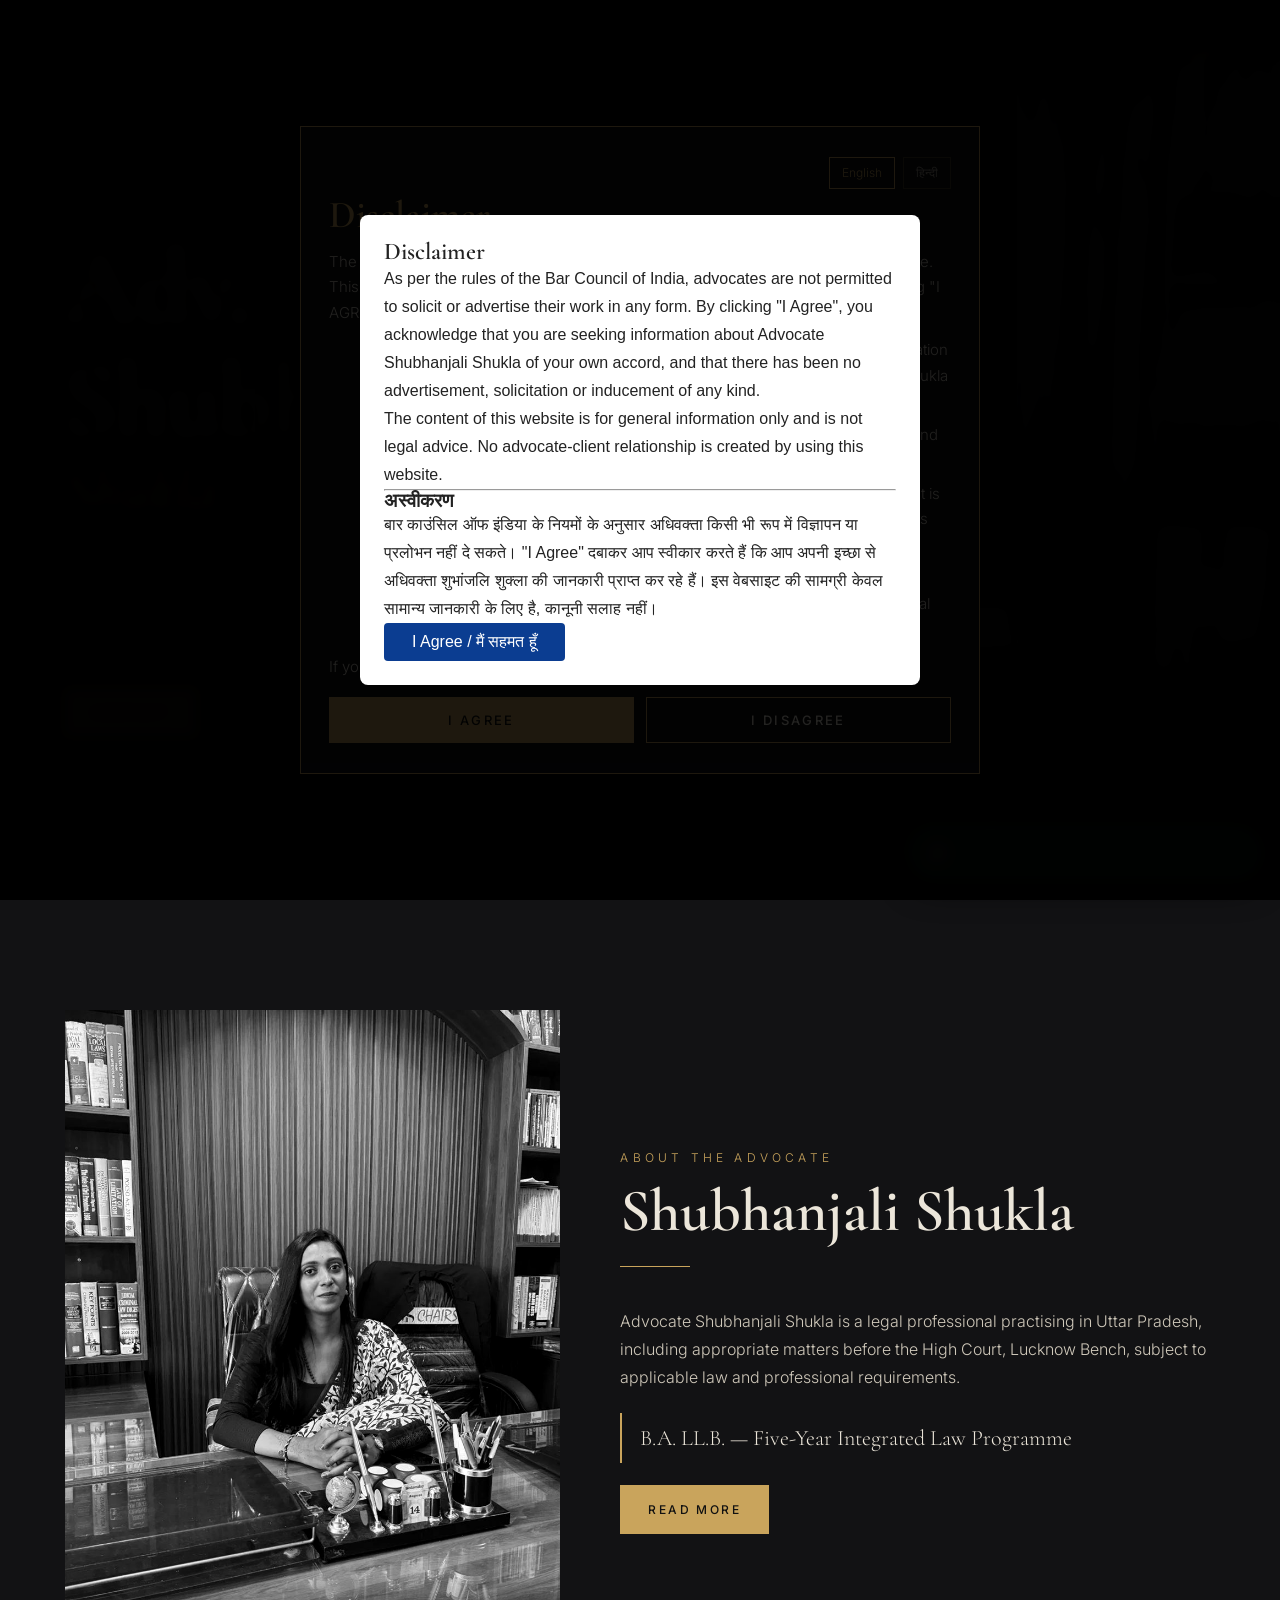
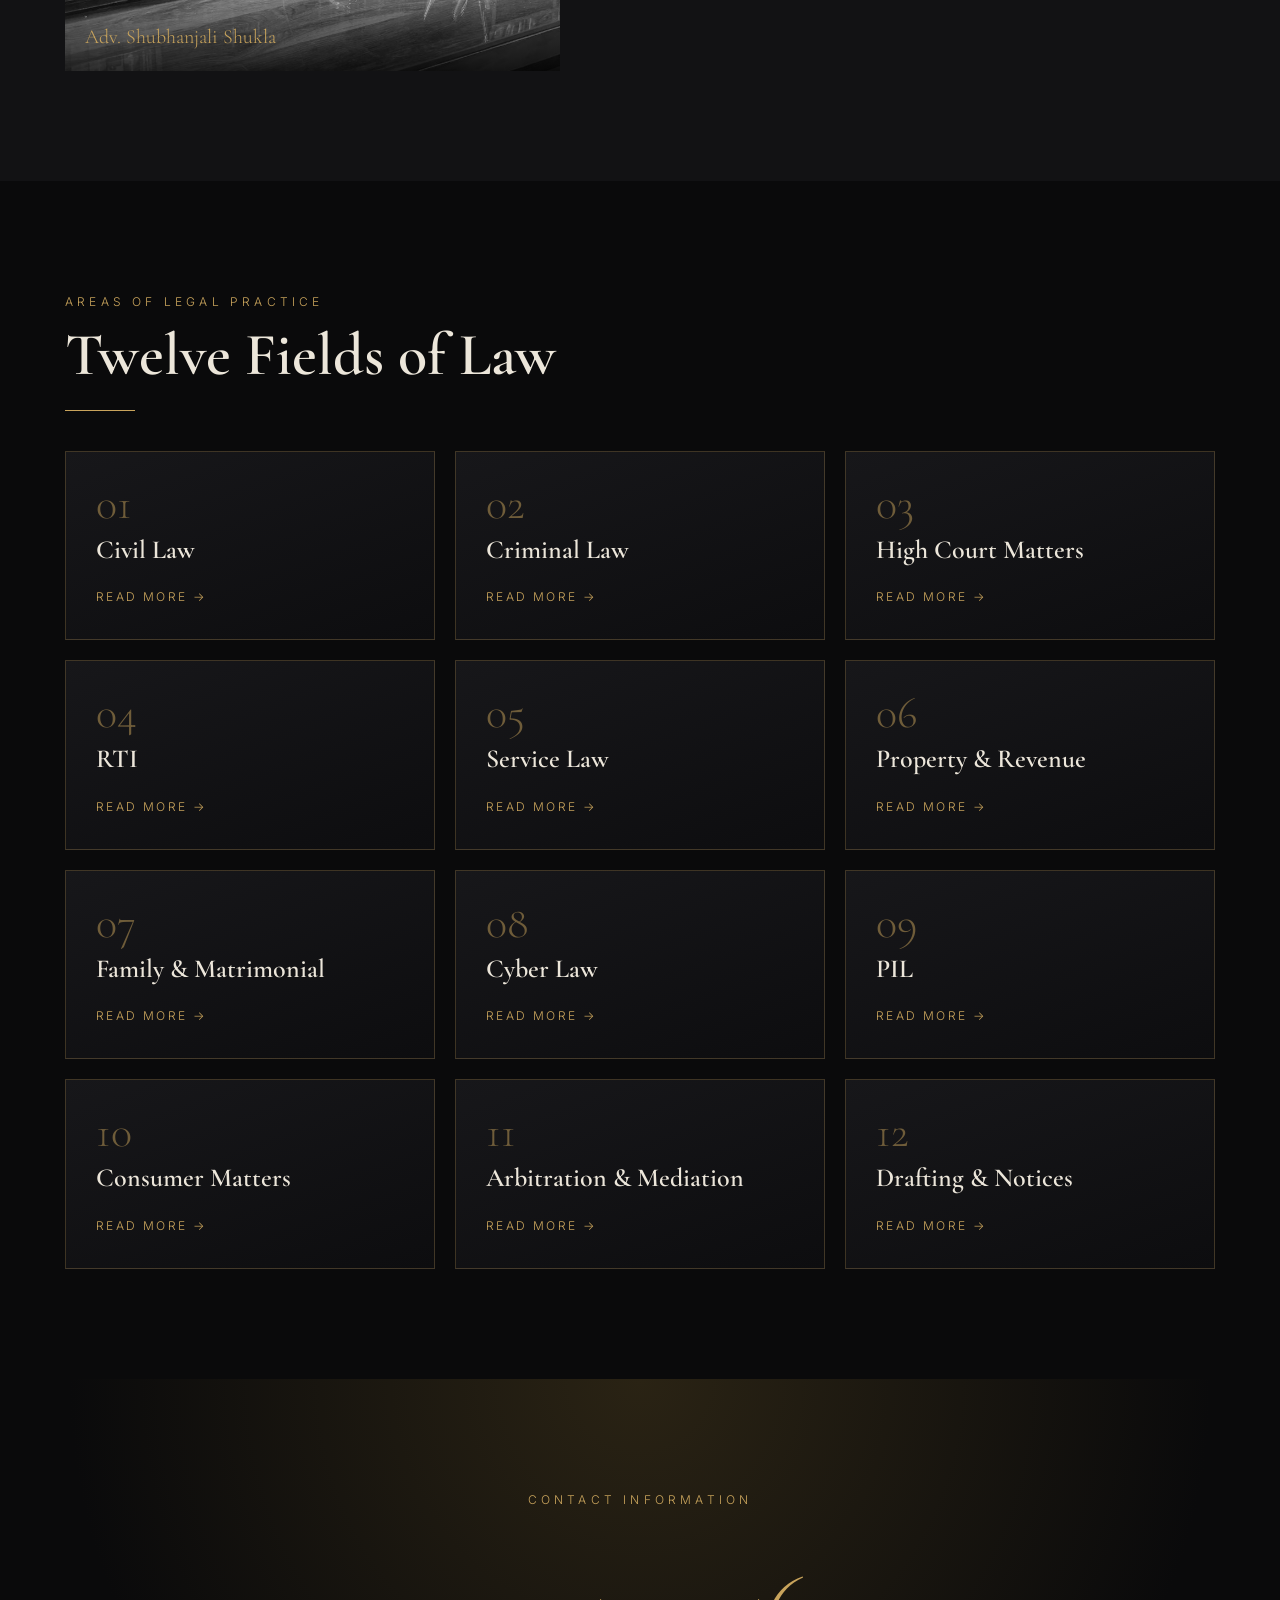
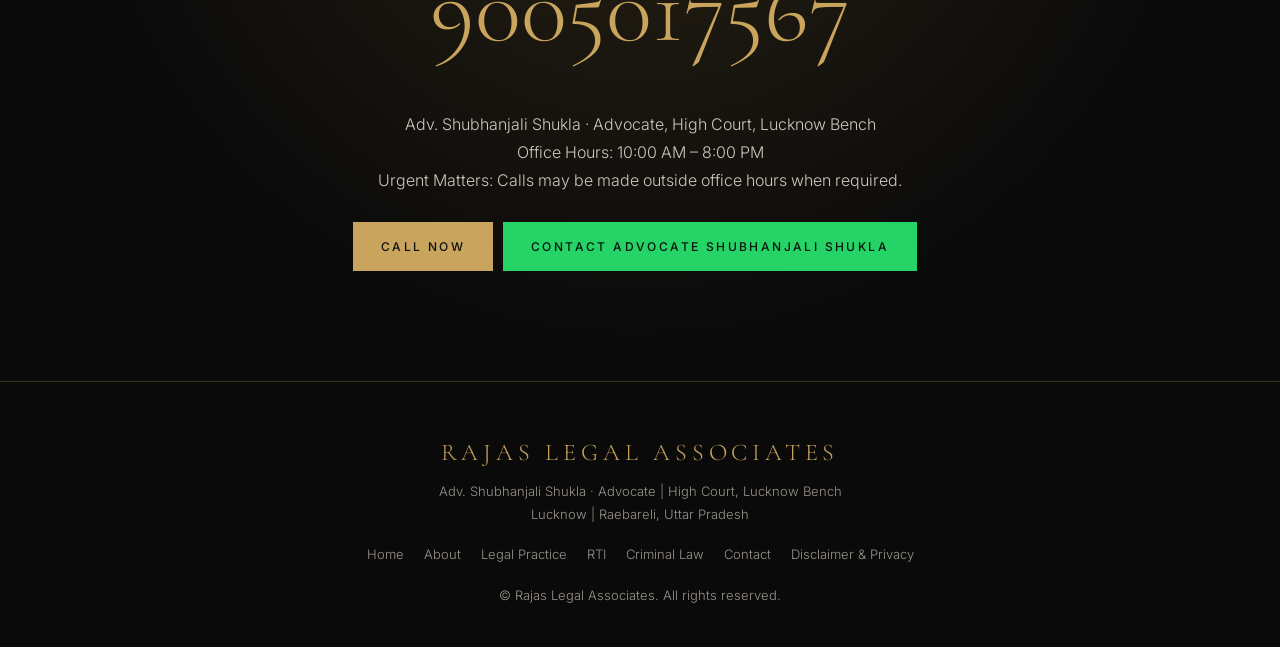
==== index.html @ e570cbf1 "Update index.html" ====
<!DOCTYPE html>
<html lang="en">
<head>
<meta charset="utf-8">
<meta name="viewport" content="width=device-width, initial-scale=1, viewport-fit=cover">
<title>Adv. Shubhanjali Shukla | Advocate, High Court Lucknow Bench &amp; Raebareli | Rajas Legal Associates</title>
<meta name="description" content="Rajas Legal Associates: Adv. Shubhanjali Shukla, Advocate, High Court Lucknow Bench. Civil, criminal, RTI, service, property, family and cyber law matters. Offices in Lucknow and Raebareli.">
<meta name="robots" content="index,follow">
<link rel="canonical" href="https://rajaslegalassociates.github.io/Advocate-Shubhanjali-Shukla-/">
<meta property="og:type" content="website"><meta property="og:title" content="Adv. Shubhanjali Shukla | Advocate, High Court Lucknow Bench &amp; Raebareli | Rajas Legal Associates"><meta property="og:description" content="Rajas Legal Associates: Adv. Shubhanjali Shukla, Advocate, High Court Lucknow Bench. Civil, criminal, RTI, service, property, family and cyber law matters. Offices in Lucknow and Raebareli."><meta property="og:url" content="https://rajaslegalassociates.github.io/Advocate-Shubhanjali-Shukla-/">
<script type="application/ld+json">{"@context": "https://schema.org", "@type": "LegalService", "name": "Rajas Legal Associates", "url": "https://rajaslegalassociates.github.io/Advocate-Shubhanjali-Shukla-/", "telephone": "+91-9005017567", "areaServed": ["Lucknow", "Raebareli", "Uttar Pradesh"], "address": [{"@type": "PostalAddress", "streetAddress": "High Court New Building, B Block, 4th Floor, Chamber No. 509", "addressLocality": "Lucknow", "addressRegion": "Uttar Pradesh", "addressCountry": "IN"}, {"@type": "PostalAddress", "streetAddress": "Mahipal Nagar, PNT Colony, Prabhu Town", "addressLocality": "Raebareli", "addressRegion": "Uttar Pradesh", "addressCountry": "IN"}], "sameAs": ["https://www.linkedin.com/in/shubhanjali-shukla-5b5525218", "https://www.instagram.com/chamber_highcourt"]}</script>
<link href="https://fonts.googleapis.com/css2?family=Cormorant+Garamond:wght@400;500;600;700&family=Inter:wght@300;400;500&display=swap" rel="stylesheet">
<link rel="stylesheet" href="style.css">
</head>
<body>
<div class="grain"></div>
<nav><a class="logo" href="index.html">RAJAS LEGAL</a><div class="links"><a href="index.html" class="on">Home</a><a href="about.html">About</a><a href="practice.html">Legal Practice</a><a href="rti.html">RTI</a><a href="criminal.html">Criminal Law</a><a href="contact.html">Contact</a></div><div class="nr"><a class="call" href="tel:9005017567">9005017567</a><button class="burger" aria-label="Menu" onclick="document.querySelector('nav').classList.toggle('open')">&#9776;</button></div></nav>
<header class="hero" id="home">
<div class="bg"></div><div class="bar t"></div><div class="bar b"></div>
<div class="in">
<div class="eyebrow">Rajas Legal Associates</div>
<h1>Adv. Shubhanjali <span>Shukla</span></h1>
<div class="eyebrow">Advocate &nbsp;|&nbsp; High Court, Lucknow Bench</div>
<p>Professional information concerning her legal practice, areas of work, office locations and contact details &mdash; civil, criminal, High Court, RTI, service, property &amp; revenue, family and cyber law.</p>
<a class="btn" href="contact.html">Contact</a><a class="btn o" href="practice.html">Practice Areas</a>
</div>
<div class="scale">LUCKNOW &nbsp;·&nbsp; RAEBARELI</div>
</header>
<section id="about" class="alt"><div class="wrap about"><figure class="frame rv"><img alt="Adv. Shubhanjali Shukla at her chamber" src="photo.jpg"><figcaption>Adv. Shubhanjali Shukla</figcaption></figure><div class="rv"><div class="eyebrow">About the Advocate</div><h2 class="sec-t">Shubhanjali Shukla</h2><p>Advocate Shubhanjali Shukla is a legal professional practising in Uttar Pradesh, including appropriate matters before the High Court, Lucknow Bench, subject to applicable law and professional requirements.</p><div class="qual">B.A. LL.B. &mdash; Five-Year Integrated Law Programme</div><a class="btn" href="about.html">Read More</a></div></div></section>
<section id="practice"><div class="wrap"><div class="eyebrow rv">Areas of Legal Practice</div><h2 class="sec-t rv">Twelve Fields of Law</h2><div class="grid"><a class="card rv" href="practice.html"><div class="n">01</div><h3>Civil Law</h3><span class="go">Read more &rarr;</span></a><a class="card rv" href="practice.html"><div class="n">02</div><h3>Criminal Law</h3><span class="go">Read more &rarr;</span></a><a class="card rv" href="practice.html"><div class="n">03</div><h3>High Court Matters</h3><span class="go">Read more &rarr;</span></a><a class="card rv" href="practice.html"><div class="n">04</div><h3>RTI</h3><span class="go">Read more &rarr;</span></a><a class="card rv" href="practice.html"><div class="n">05</div><h3>Service Law</h3><span class="go">Read more &rarr;</span></a><a class="card rv" href="practice.html"><div class="n">06</div><h3>Property &amp; Revenue</h3><span class="go">Read more &rarr;</span></a><a class="card rv" href="practice.html"><div class="n">07</div><h3>Family &amp; Matrimonial</h3><span class="go">Read more &rarr;</span></a><a class="card rv" href="practice.html"><div class="n">08</div><h3>Cyber Law</h3><span class="go">Read more &rarr;</span></a><a class="card rv" href="practice.html"><div class="n">09</div><h3>PIL</h3><span class="go">Read more &rarr;</span></a><a class="card rv" href="practice.html"><div class="n">10</div><h3>Consumer Matters</h3><span class="go">Read more &rarr;</span></a><a class="card rv" href="practice.html"><div class="n">11</div><h3>Arbitration &amp; Mediation</h3><span class="go">Read more &rarr;</span></a><a class="card rv" href="practice.html"><div class="n">12</div><h3>Drafting &amp; Notices</h3><span class="go">Read more &rarr;</span></a></div></div></section>
<section id="contact" class="contact"><div class="wrap rv">
<div class="eyebrow">Contact Information</div>
<a class="tel" href="tel:9005017567">9005017567</a>
<p>Adv. Shubhanjali Shukla &middot; Advocate, High Court, Lucknow Bench</p>
<p>Office Hours: 10:00 AM &ndash; 8:00 PM<br>Urgent Matters: Calls may be made outside office hours when required.</p>
<p style="margin-top:28px"><a class="btn" href="tel:9005017567">Call Now</a><a class="btn wab" href="https://api.whatsapp.com/send?phone=919005017567&amp;text=Hello%20Adv.%20Shubhanjali%20Shukla%2C%20I%20would%20like%20to%20enquire%20about%20a%20legal%20matter." target="_blank" rel="noopener">Contact Advocate Shubhanjali Shukla</a></p>
</div></section>
<footer>
<span class="logo">RAJAS LEGAL ASSOCIATES</span>
Adv. Shubhanjali Shukla &middot; Advocate | High Court, Lucknow Bench<br>Lucknow | Raebareli, Uttar Pradesh
<div class="fl"><a href="index.html">Home</a><a href="about.html">About</a><a href="practice.html">Legal Practice</a><a href="rti.html">RTI</a><a href="criminal.html">Criminal Law</a><a href="contact.html">Contact</a><a href="disclaimer.html">Disclaimer &amp; Privacy</a></div>
&copy; Rajas Legal Associates. All rights reserved.
</footer>
<a class="wa" aria-label="Chat on WhatsApp" href="https://api.whatsapp.com/send?phone=919005017567&amp;text=Hello%20Adv.%20Shubhanjali%20Shukla%2C%20I%20would%20like%20to%20enquire%20about%20a%20legal%20matter." target="_blank" rel="noopener"><svg viewBox="0 0 24 24"><path fill="#fff" d="M12 2a10 10 0 0 0-8.6 15.1L2 22l5-1.3A10 10 0 1 0 12 2z"/><path fill="#25d366" d="M8.5 7.5c-.3.5-.5 1.4.4 3 1 1.8 2.7 3.3 4.6 3.9 1 .3 1.6-.3 1.8-.9l-1.6-1-.9.7c-1-.4-2-1.3-2.5-2.3l.6-.9-1-1.7c-.3-.3-.9-.3-1.4.2z"/></svg><span>Contact Advocate Shubhanjali Shukla</span></a>
<script src="app.js"></script>
<div id="disc" style="position:fixed;inset:0;background:rgba(0,0,0,.85);z-index:99999;display:flex;align-items:center;justify-content:center;padding:16px;">
  <div style="background:#fff;max-width:560px;max-height:90vh;overflow:auto;padding:24px;border-radius:8px;font-family:sans-serif;color:#222;">
    <h2 style="margin-top:0;">Disclaimer</h2>
    <p>As per the rules of the Bar Council of India, advocates are not permitted to solicit or advertise their work in any form. By clicking "I Agree", you acknowledge that you are seeking information about Advocate Shubhanjali Shukla of your own accord, and that there has been no advertisement, solicitation or inducement of any kind.</p>
    <p>The content of this website is for general information only and is not legal advice. No advocate-client relationship is created by using this website.</p>
    <hr>
    <h3>अस्वीकरण</h3>
    <p>बार काउंसिल ऑफ इंडिया के नियमों के अनुसार अधिवक्ता किसी भी रूप में विज्ञापन या प्रलोभन नहीं दे सकते। "I Agree" दबाकर आप स्वीकार करते हैं कि आप अपनी इच्छा से अधिवक्ता शुभांजलि शुक्ला की जानकारी प्राप्त कर रहे हैं। इस वेबसाइट की सामग्री केवल सामान्य जानकारी के लिए है, कानूनी सलाह नहीं।</p>
    <button onclick="document.getElementById('disc').style.display='none'" style="padding:10px 28px;font-size:16px;background:#0b3d91;color:#fff;border:0;border-radius:4px;cursor:pointer;">I Agree / मैं सहमत हूँ</button>
  </div>
</div>
</body>
</html>
---- style.css ----
:root{--bg:#0a0a0b;--bg2:#121214;--ink:#ece6da;--mute:#9a948a;--gold:#c9a45c;--line:rgba(201,164,92,.25);box-sizing:border-box;padding-top:env(safe-area-inset-top,0px);padding-bottom:env(safe-area-inset-bottom,0px)}
@media (prefers-color-scheme:light){:root:not([data-theme="dark"]){--bg:#0a0a0b}}
html{scroll-behavior:smooth;scroll-padding-top:70px}
*{box-sizing:border-box;margin:0}
body{background:var(--bg);color:var(--ink);font:300 16px/1.75 Inter,system-ui,sans-serif;overflow-x:hidden}
h1,h2,h3{font-family:'Cormorant Garamond',Georgia,serif;font-weight:600;line-height:1.1}
a{color:inherit;text-decoration:none}
.grain{position:fixed;inset:0;pointer-events:none;z-index:50;opacity:.07;background-image:url("data:image/svg+xml;utf8,<svg xmlns='http://www.w3.org/2000/svg' width='160' height='160'><filter id='n'><feTurbulence baseFrequency='.9' numOctaves='2'/></filter><rect width='160' height='160' filter='url(%23n)'/></svg>");animation:g 1s steps(4) infinite}
@keyframes g{0%{transform:translate(0)}25%{transform:translate(-3%,2%)}50%{transform:translate(2%,-3%)}75%{transform:translate(-2%,-1%)}}
nav{position:fixed;top:0;left:0;right:0;z-index:40;display:flex;justify-content:space-between;align-items:center;padding:calc(14px + env(safe-area-inset-top,0px)) 5vw 14px;background:linear-gradient(#0a0a0bee,#0a0a0b00);backdrop-filter:blur(3px)}
.logo{font-family:'Cormorant Garamond',Georgia,serif;font-size:20px;letter-spacing:.2em;color:var(--gold)}
nav .links{display:flex;gap:26px;font-size:12px;letter-spacing:.18em;text-transform:uppercase}
nav .links a:hover{color:var(--gold)}
.call{border:1px solid var(--gold);color:var(--gold);padding:8px 16px;font-size:12px;letter-spacing:.15em}
@media(max-width:820px){nav .links{display:none}}
.hero{min-height:100vh;position:relative;display:flex;align-items:center;padding:110px 5vw 80px;overflow:hidden}
.hero .bg{position:absolute;inset:0;background:url(photo.jpg) 75% 20%/cover no-repeat;filter:grayscale(1) contrast(1.1);animation:kb 22s ease-in-out infinite alternate}
@keyframes kb{from{transform:scale(1.05)}to{transform:scale(1.18) translate(-1.5%,1%)}}
.hero::before{content:"";position:absolute;inset:0;z-index:1;background:linear-gradient(90deg,#0a0a0b 8%,#0a0a0bd9 40%,#0a0a0b33 75%),linear-gradient(0deg,#0a0a0b,transparent 35%)}
.hero::after{content:"";position:absolute;inset:0;z-index:1;box-shadow:inset 0 0 220px #000;pointer-events:none}
.bar{position:absolute;left:0;right:0;height:5vh;background:#000;z-index:3}.bar.t{top:0}.bar.b{bottom:0}
.hero .in{position:relative;z-index:2;max-width:640px}
.eyebrow{font-size:12px;letter-spacing:.35em;text-transform:uppercase;color:var(--gold)}
.hero h1{font-size:clamp(46px,8vw,104px);margin:18px 0 8px}
.hero h1 span{display:block;font-style:italic;color:var(--gold);font-size:.6em;font-weight:500}
.hero p{color:#cfc8ba;max-width:520px;margin:20px 0 30px}
.btn{display:inline-block;background:var(--gold);color:#111;padding:14px 28px;font-size:12px;letter-spacing:.2em;text-transform:uppercase;font-weight:500;margin-right:10px}
.btn.o{background:none;color:var(--ink);border:1px solid var(--line)}
.scale{position:absolute;right:5vw;bottom:9vh;z-index:2;font-size:12px;letter-spacing:.3em;color:var(--mute);writing-mode:vertical-rl}
section{padding:110px 5vw;position:relative}
.wrap{max-width:1150px;margin:auto}
.sec-t{font-size:clamp(34px,5vw,60px);margin:10px 0 40px}
.sec-t::after{content:"";display:block;width:70px;height:1px;background:var(--gold);margin-top:22px}
.alt{background:var(--bg2)}
.about{display:grid;grid-template-columns:1fr 1.2fr;gap:60px;align-items:center}
.frame{position:relative}
.frame img{width:100%;display:block;filter:grayscale(1) contrast(1.05)}
.frame::before{content:"";position:absolute;inset:-14px 14px 14px -14px;border:1px solid var(--gold);z-index:-1}
.frame figcaption{position:absolute;left:0;right:0;bottom:0;padding:50px 20px 16px;background:linear-gradient(transparent,#000c);font-family:'Cormorant Garamond',Georgia,serif;font-size:20px;color:var(--gold)}
.about p{margin-bottom:16px;color:#cfc8ba}
.qual{border-left:2px solid var(--gold);padding:6px 18px;margin:22px 0;font-family:'Cormorant Garamond',Georgia,serif;font-size:22px}
@media(max-width:820px){.about{grid-template-columns:1fr}}
.det{display:grid;grid-template-columns:repeat(auto-fit,minmax(230px,1fr));gap:1px;background:var(--line);border:1px solid var(--line)}
.det div{background:var(--bg);padding:26px}
.det small{display:block;color:var(--gold);font-size:11px;letter-spacing:.25em;text-transform:uppercase;margin-bottom:8px}
.det b{font-weight:400;font-size:17px}
.note{margin-top:20px;color:var(--mute);font-size:14px}
.grid{display:grid;grid-template-columns:repeat(auto-fill,minmax(300px,1fr));gap:20px}
.card{background:linear-gradient(160deg,#17171a,#0d0d0f);border:1px solid var(--line);padding:30px;position:relative;transition:.4s}
.card:hover{transform:translateY(-6px);border-color:var(--gold)}
.card .n{font-family:'Cormorant Garamond',Georgia,serif;font-size:44px;color:var(--gold);opacity:.5;line-height:1}
.card h3{font-size:26px;margin:10px 0}
.card p{color:var(--mute);font-size:14.5px}
.two{display:grid;grid-template-columns:1fr 1fr;gap:60px}
@media(max-width:820px){.two{grid-template-columns:1fr}}
.two p{color:#cfc8ba;margin-bottom:16px}
ul.l{list-style:none;padding:0}
ul.l li{padding:11px 0 11px 26px;border-bottom:1px solid #ffffff12;position:relative;color:#cfc8ba}
ul.l li::before{content:"§";position:absolute;left:0;color:var(--gold)}
.svc{display:grid;grid-template-columns:repeat(auto-fit,minmax(200px,1fr));gap:24px}
.svc div{border-top:1px solid var(--gold);padding-top:16px}
.svc h3{font-size:24px;margin-bottom:6px}
.svc p{color:var(--mute);font-size:14.5px}
.off{display:grid;grid-template-columns:1fr 1fr;gap:24px}
@media(max-width:820px){.off{grid-template-columns:1fr}}
.off .card h3{color:var(--gold)}
.off .card p{color:#cfc8ba;font-size:16px}
.contact{text-align:center;background:radial-gradient(circle at 50% 0,#2a2314,var(--bg) 65%)}
.contact .tel{display:block;font-family:'Cormorant Garamond',Georgia,serif;font-size:clamp(44px,8vw,96px);color:var(--gold);margin:16px 0}
.contact p{color:#cfc8ba}
.legal{display:grid;grid-template-columns:repeat(auto-fit,minmax(300px,1fr));gap:36px}
.legal h3{font-size:24px;color:var(--gold);margin-bottom:10px}
.legal p{color:var(--mute);font-size:14px;margin-bottom:10px}
footer{padding:50px 5vw 40px;text-align:center;border-top:1px solid var(--line);font-size:13px;color:var(--mute)}
footer .logo{font-size:24px;display:block;margin-bottom:6px}
footer nav,footer .fl{position:static;display:flex;flex-wrap:wrap;justify-content:center;gap:8px 20px;margin:18px 0;padding:0;background:none}
.rv{opacity:0;transform:translateY(40px);transition:1s cubic-bezier(.2,.7,.2,1)}
.rv.on{opacity:1;transform:none}
.wa{position:fixed;right:18px;bottom:calc(20px + env(safe-area-inset-bottom,0px));z-index:45;height:54px;padding:0 20px 0 16px;gap:10px;border-radius:999px;background:#25d366;display:flex;align-items:center;justify-content:center;color:#07140b;font:600 14px Inter,sans-serif;letter-spacing:.04em;box-shadow:0 8px 30px #000a;animation:pl 2.4s infinite}
.wa svg{width:28px;height:28px}
@keyframes pl{0%{box-shadow:0 0 0 0 #25d36699,0 8px 30px #000a}70%{box-shadow:0 0 0 18px #25d36600,0 8px 30px #000a}100%{box-shadow:0 0 0 0 #25d36600,0 8px 30px #000a}}
.btn.wab{background:#25d366;color:#07140b}
.cen{text-align:center;max-width:760px}.cen .sec-t::after{margin-left:auto;margin-right:auto}
.cen p{color:#cfc8ba;margin-bottom:22px}.cen .note{font-size:13px;color:var(--mute);margin:22px 0 0}
.ef{display:grid;gap:14px;text-align:left;margin-top:8px}.ef .r{display:grid;grid-template-columns:1fr 1fr;gap:14px}
.ef input,.ef select,.ef textarea{font:inherit;font-size:15px;background:#0a0a0b;color:var(--ink);border:1px solid var(--line);padding:14px;width:100%;border-radius:0;outline:0}
.ef input:focus,.ef select:focus,.ef textarea:focus{border-color:var(--gold)}
.ef button{border:0;cursor:pointer;width:100%;margin:0}
@media(max-width:600px){.ef .r{grid-template-columns:1fr}}

nav .links a.on{color:var(--gold)}
.nr{display:flex;align-items:center;gap:10px}
.burger{display:none;background:none;border:1px solid var(--line);color:var(--ink);width:40px;height:36px;font-size:18px;cursor:pointer}
@media(max-width:820px){.burger{display:block}nav .links{display:none;position:absolute;top:100%;left:0;right:0;flex-direction:column;gap:16px;padding:18px 5vw 24px;background:#0a0a0bf5}nav.open .links{display:flex}}
.ph{padding:150px 5vw 70px;background:radial-gradient(circle at 50% 0,#2a2314,var(--bg) 70%);border-bottom:1px solid var(--line)}
.ph .wrap{max-width:1150px;margin:auto}.ph h1{font-size:clamp(40px,7vw,80px);margin-top:10px}
a.card{display:block;color:inherit}
.card .go{display:inline-block;margin-top:12px;color:var(--gold);font-size:12px;letter-spacing:.2em;text-transform:uppercase}
.soc{display:flex;flex-wrap:wrap;justify-content:center;gap:12px;margin:26px 0 0}
.pill{border:1px solid var(--gold);color:var(--gold);padding:10px 22px;font-size:12px;letter-spacing:.18em;text-transform:uppercase;transition:.3s;display:inline-block}
.pill:hover{background:var(--gold);color:#111}
.wa{position:fixed;right:18px;bottom:calc(20px + env(safe-area-inset-bottom,0px));z-index:45;height:54px;padding:0 20px 0 16px;gap:10px;border-radius:999px;background:#25d366;display:flex;align-items:center;justify-content:center;color:#07140b;font:600 14px Inter,sans-serif;letter-spacing:.04em;box-shadow:0 8px 30px #000a;animation:pl 2.4s infinite}
.wa svg{width:28px;height:28px}
@keyframes pl{0%{box-shadow:0 0 0 0 #25d36699,0 8px 30px #000a}70%{box-shadow:0 0 0 18px #25d36600,0 8px 30px #000a}100%{box-shadow:0 0 0 0 #25d36600,0 8px 30px #000a}}
.btn.wab{background:#25d366;color:#07140b}
.cen{text-align:center;max-width:760px}.cen .sec-t::after{margin-left:auto;margin-right:auto}
.cen p{color:#cfc8ba;margin-bottom:22px}.cen .note{font-size:13px;color:var(--mute);margin:22px 0 0}
.ef{display:grid;gap:14px;text-align:left;margin-top:8px}.ef .r{display:grid;grid-template-columns:1fr 1fr;gap:14px}
.ef input,.ef select,.ef textarea{font:inherit;font-size:15px;background:#0a0a0b;color:var(--ink);border:1px solid var(--line);padding:14px;width:100%;border-radius:0;outline:0}
.ef input:focus,.ef select:focus,.ef textarea:focus{border-color:var(--gold)}
.ef button{border:0;cursor:pointer;width:100%;margin:0}
@media(max-width:600px){.ef .r{grid-template-columns:1fr}}
.gate{position:fixed;inset:0;z-index:100;background:#000e;backdrop-filter:blur(6px);display:flex;align-items:center;justify-content:center;padding:16px}
.gb{background:#101012;border:1px solid var(--gold);max-width:680px;width:100%;max-height:92vh;overflow:auto;padding:30px 28px;font-size:15px;line-height:1.7;color:#d8d2c6}
.gb h2{font-size:38px;color:var(--gold);margin-bottom:12px}.gb ol{margin:12px 0 12px 20px}.gb li{margin-bottom:8px}
.gl{display:flex;gap:8px;justify-content:flex-end;margin-bottom:6px}
.gl button{background:none;border:1px solid var(--line);color:var(--mute);padding:5px 12px;font:inherit;font-size:12px;cursor:pointer}.gl button.on{border-color:var(--gold);color:var(--gold)}
.ga{display:flex;gap:12px;flex-wrap:wrap;margin-top:18px}
.ga button{flex:1;min-width:140px;padding:14px 18px;font:500 13px Inter,sans-serif;letter-spacing:.18em;text-transform:uppercase;cursor:pointer;border:1px solid var(--gold)}
.gy{background:var(--gold);color:#111}.gn{background:none;color:var(--ink)}.gm{color:#e7a3a3}
@media(max-width:480px){.wa{font-size:12px;padding:0 14px 0 12px;right:12px;gap:8px;max-width:calc(100vw - 24px)}.wa svg{width:24px;height:24px}}
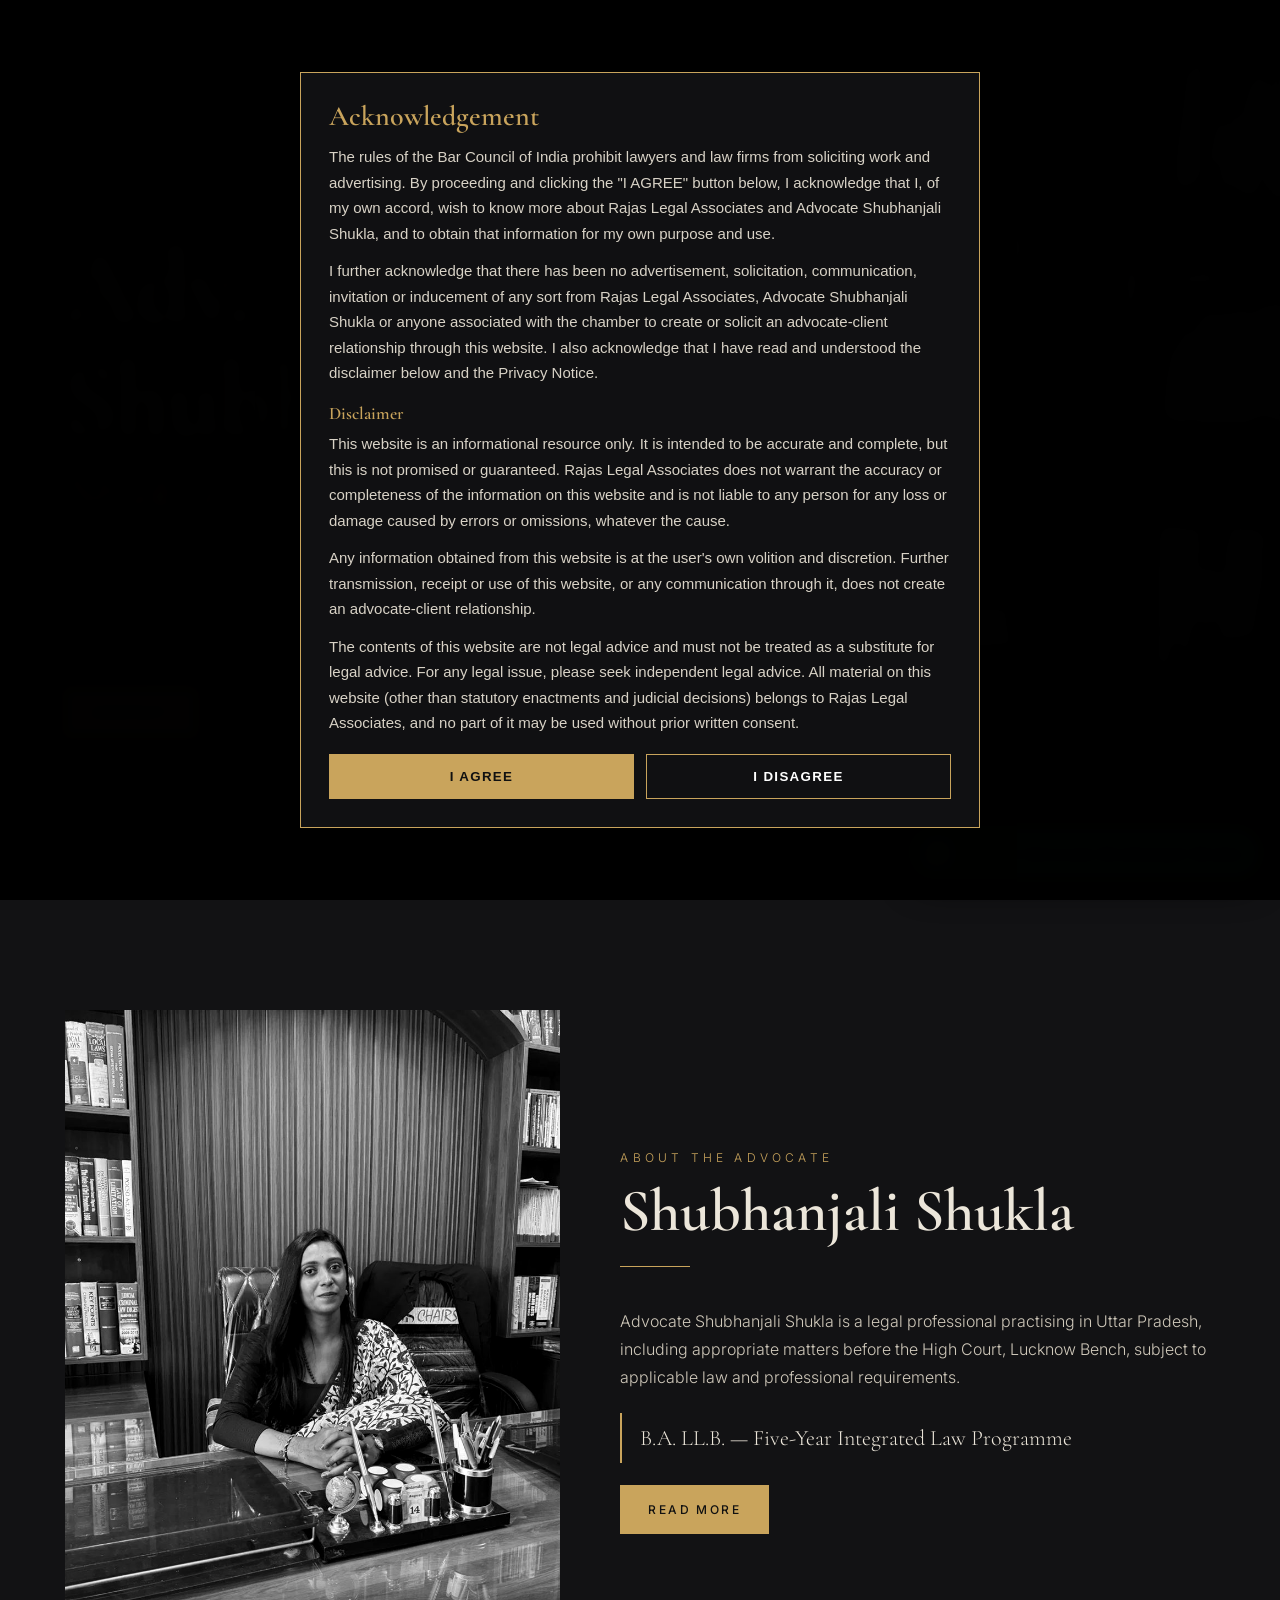
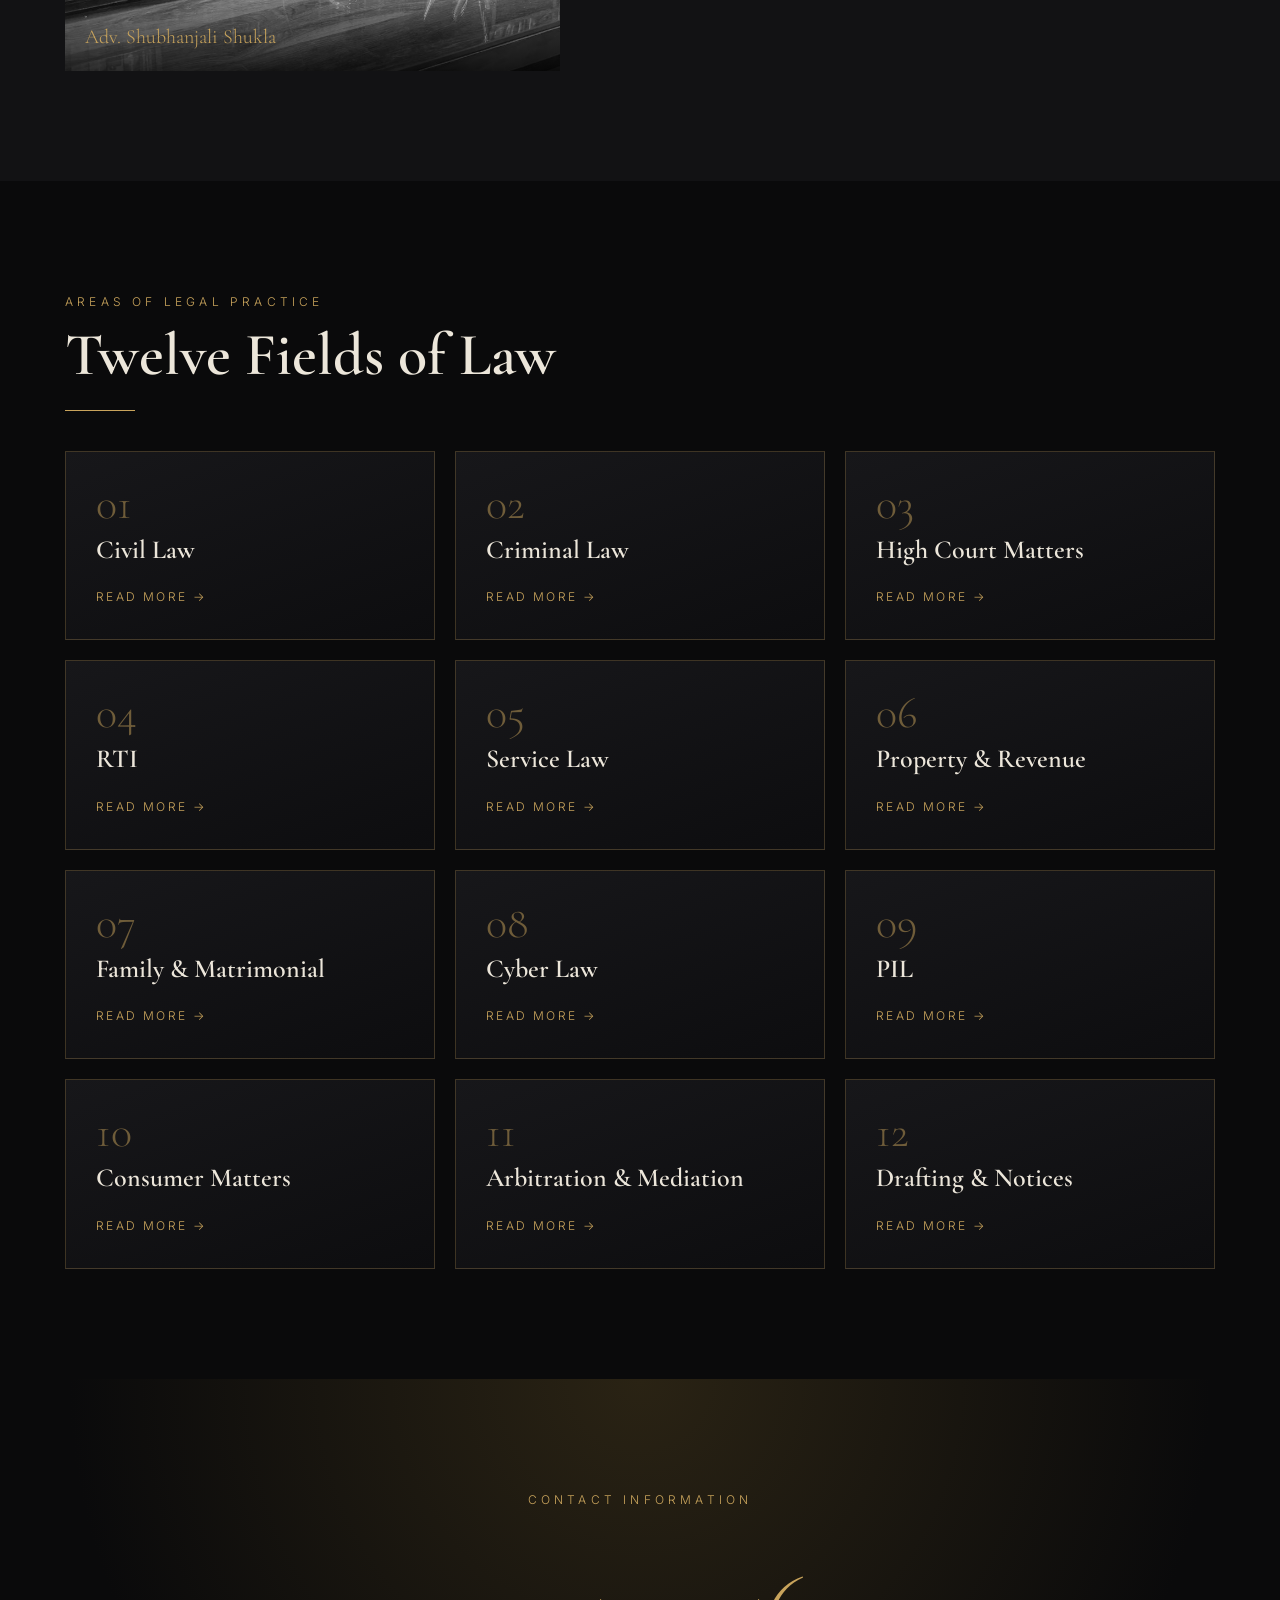
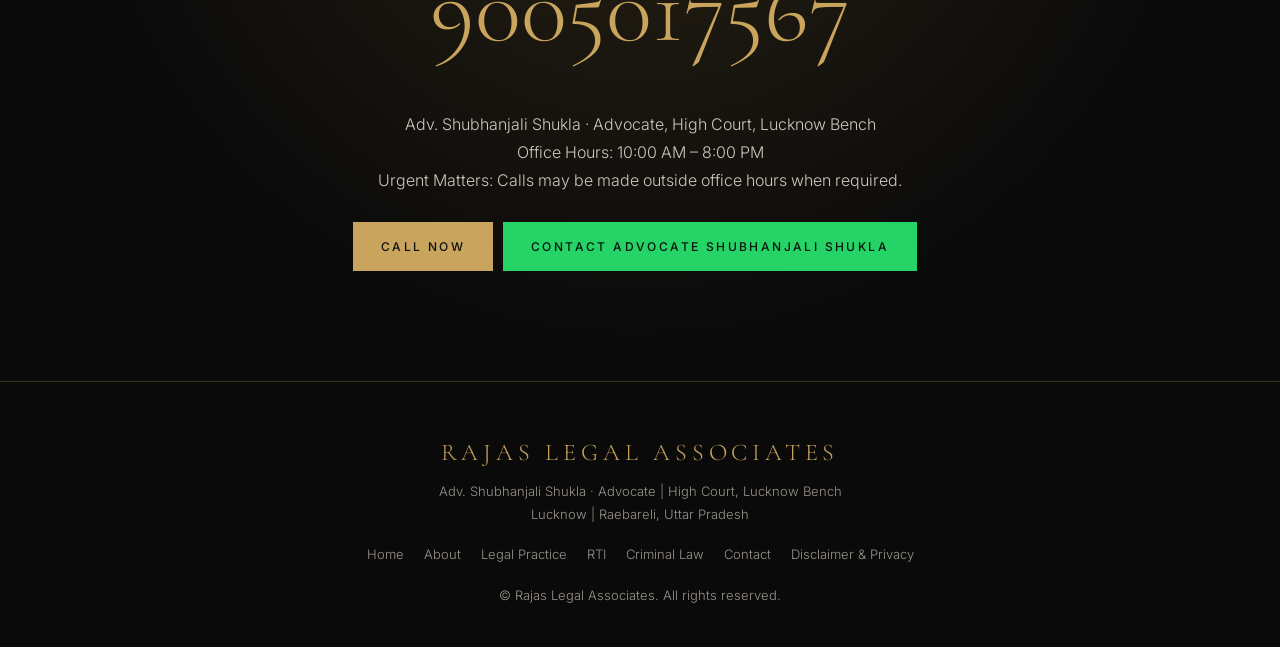
==== commit eef64fe2: "Update index.html" ====
--- a/index.html
+++ b/index.html
@@ -43,16 +43,42 @@
 </footer>
 <a class="wa" aria-label="Chat on WhatsApp" href="https://api.whatsapp.com/send?phone=919005017567&amp;text=Hello%20Adv.%20Shubhanjali%20Shukla%2C%20I%20would%20like%20to%20enquire%20about%20a%20legal%20matter." target="_blank" rel="noopener"><svg viewBox="0 0 24 24"><path fill="#fff" d="M12 2a10 10 0 0 0-8.6 15.1L2 22l5-1.3A10 10 0 1 0 12 2z"/><path fill="#25d366" d="M8.5 7.5c-.3.5-.5 1.4.4 3 1 1.8 2.7 3.3 4.6 3.9 1 .3 1.6-.3 1.8-.9l-1.6-1-.9.7c-1-.4-2-1.3-2.5-2.3l.6-.9-1-1.7c-.3-.3-.9-.3-1.4.2z"/></svg><span>Contact Advocate Shubhanjali Shukla</span></a>
 <script src="app.js"></script>
-<div id="disc" style="position:fixed;inset:0;background:rgba(0,0,0,.85);z-index:99999;display:flex;align-items:center;justify-content:center;padding:16px;">
-  <div style="background:#fff;max-width:560px;max-height:90vh;overflow:auto;padding:24px;border-radius:8px;font-family:sans-serif;color:#222;">
-    <h2 style="margin-top:0;">Disclaimer</h2>
-    <p>As per the rules of the Bar Council of India, advocates are not permitted to solicit or advertise their work in any form. By clicking "I Agree", you acknowledge that you are seeking information about Advocate Shubhanjali Shukla of your own accord, and that there has been no advertisement, solicitation or inducement of any kind.</p>
-    <p>The content of this website is for general information only and is not legal advice. No advocate-client relationship is created by using this website.</p>
-    <hr>
-    <h3>अस्वीकरण</h3>
-    <p>बार काउंसिल ऑफ इंडिया के नियमों के अनुसार अधिवक्ता किसी भी रूप में विज्ञापन या प्रलोभन नहीं दे सकते। "I Agree" दबाकर आप स्वीकार करते हैं कि आप अपनी इच्छा से अधिवक्ता शुभांजलि शुक्ला की जानकारी प्राप्त कर रहे हैं। इस वेबसाइट की सामग्री केवल सामान्य जानकारी के लिए है, कानूनी सलाह नहीं।</p>
-    <button onclick="document.getElementById('disc').style.display='none'" style="padding:10px 28px;font-size:16px;background:#0b3d91;color:#fff;border:0;border-radius:4px;cursor:pointer;">I Agree / मैं सहमत हूँ</button>
-  </div>
-</div>
+<style>
+#ack{position:fixed;inset:0;z-index:9999;background:rgba(0,0,0,.88);display:flex;align-items:center;justify-content:center;padding:16px}
+#ack .box{background:#101012;color:#d8d2c6;border:1px solid #c9a45c;max-width:680px;width:100%;max-height:92vh;overflow:auto;padding:28px;font:15px/1.7 Arial,sans-serif}
+#ack h2{color:#c9a45c;margin:0 0 12px;font-size:28px}
+#ack h3{color:#c9a45c;margin:18px 0 8px}
+#ack p{margin:0 0 12px}
+#ack .row{display:flex;gap:12px;flex-wrap:wrap;margin-top:18px}
+#ack button{flex:1;min-width:140px;padding:14px;font-weight:bold;letter-spacing:.1em;cursor:pointer;border:1px solid #c9a45c}
+#ack .yes{background:#c9a45c;color:#111}
+#ack .no{background:none;color:#fff}
+</style>
+<div id="ack"><div class="box">
+  <h2>Acknowledgement</h2>
+  <p>The rules of the Bar Council of India prohibit lawyers and law firms from soliciting work and advertising. By proceeding and clicking the "I AGREE" button below, I acknowledge that I, of my own accord, wish to know more about Rajas Legal Associates and Advocate Shubhanjali Shukla, and to obtain that information for my own purpose and use.</p>
+  <p>I further acknowledge that there has been no advertisement, solicitation, communication, invitation or inducement of any sort from Rajas Legal Associates, Advocate Shubhanjali Shukla or anyone associated with the chamber to create or solicit an advocate-client relationship through this website. I also acknowledge that I have read and understood the disclaimer below and the Privacy Notice.</p>
+  <h3>Disclaimer</h3>
+  <p>This website is an informational resource only. It is intended to be accurate and complete, but this is not promised or guaranteed. Rajas Legal Associates does not warrant the accuracy or completeness of the information on this website and is not liable to any person for any loss or damage caused by errors or omissions, whatever the cause.</p>
+  <p>Any information obtained from this website is at the user's own volition and discretion. Further transmission, receipt or use of this website, or any communication through it, does not create an advocate-client relationship.</p>
+  <p>The contents of this website are not legal advice and must not be treated as a substitute for legal advice. For any legal issue, please seek independent legal advice. All material on this website (other than statutory enactments and judicial decisions) belongs to Rajas Legal Associates, and no part of it may be used without prior written consent.</p>
+  <div class="row"><button class="yes" id="ackYes">I AGREE</button><button class="no" id="ackNo">I DISAGREE</button></div>
+  <p id="ackMsg" style="display:none;color:#e7a3a3;margin-top:14px">You need to agree to the acknowledgement to view this website.</p>
+</div></div>
+<script>
+(function(){
+  var box=document.getElementById('ack');
+  try{ if(localStorage.getItem('ack_ok')==='1'){ box.remove(); return; } }catch(e){}
+  document.documentElement.style.overflow='hidden';
+  document.getElementById('ackYes').onclick=function(){
+    try{ localStorage.setItem('ack_ok','1'); }catch(e){}
+    box.remove();
+    document.documentElement.style.overflow='';
+  };
+  document.getElementById('ackNo').onclick=function(){
+    document.getElementById('ackMsg').style.display='block';
+  };
+})();
+</script>
 </body>
 </html>
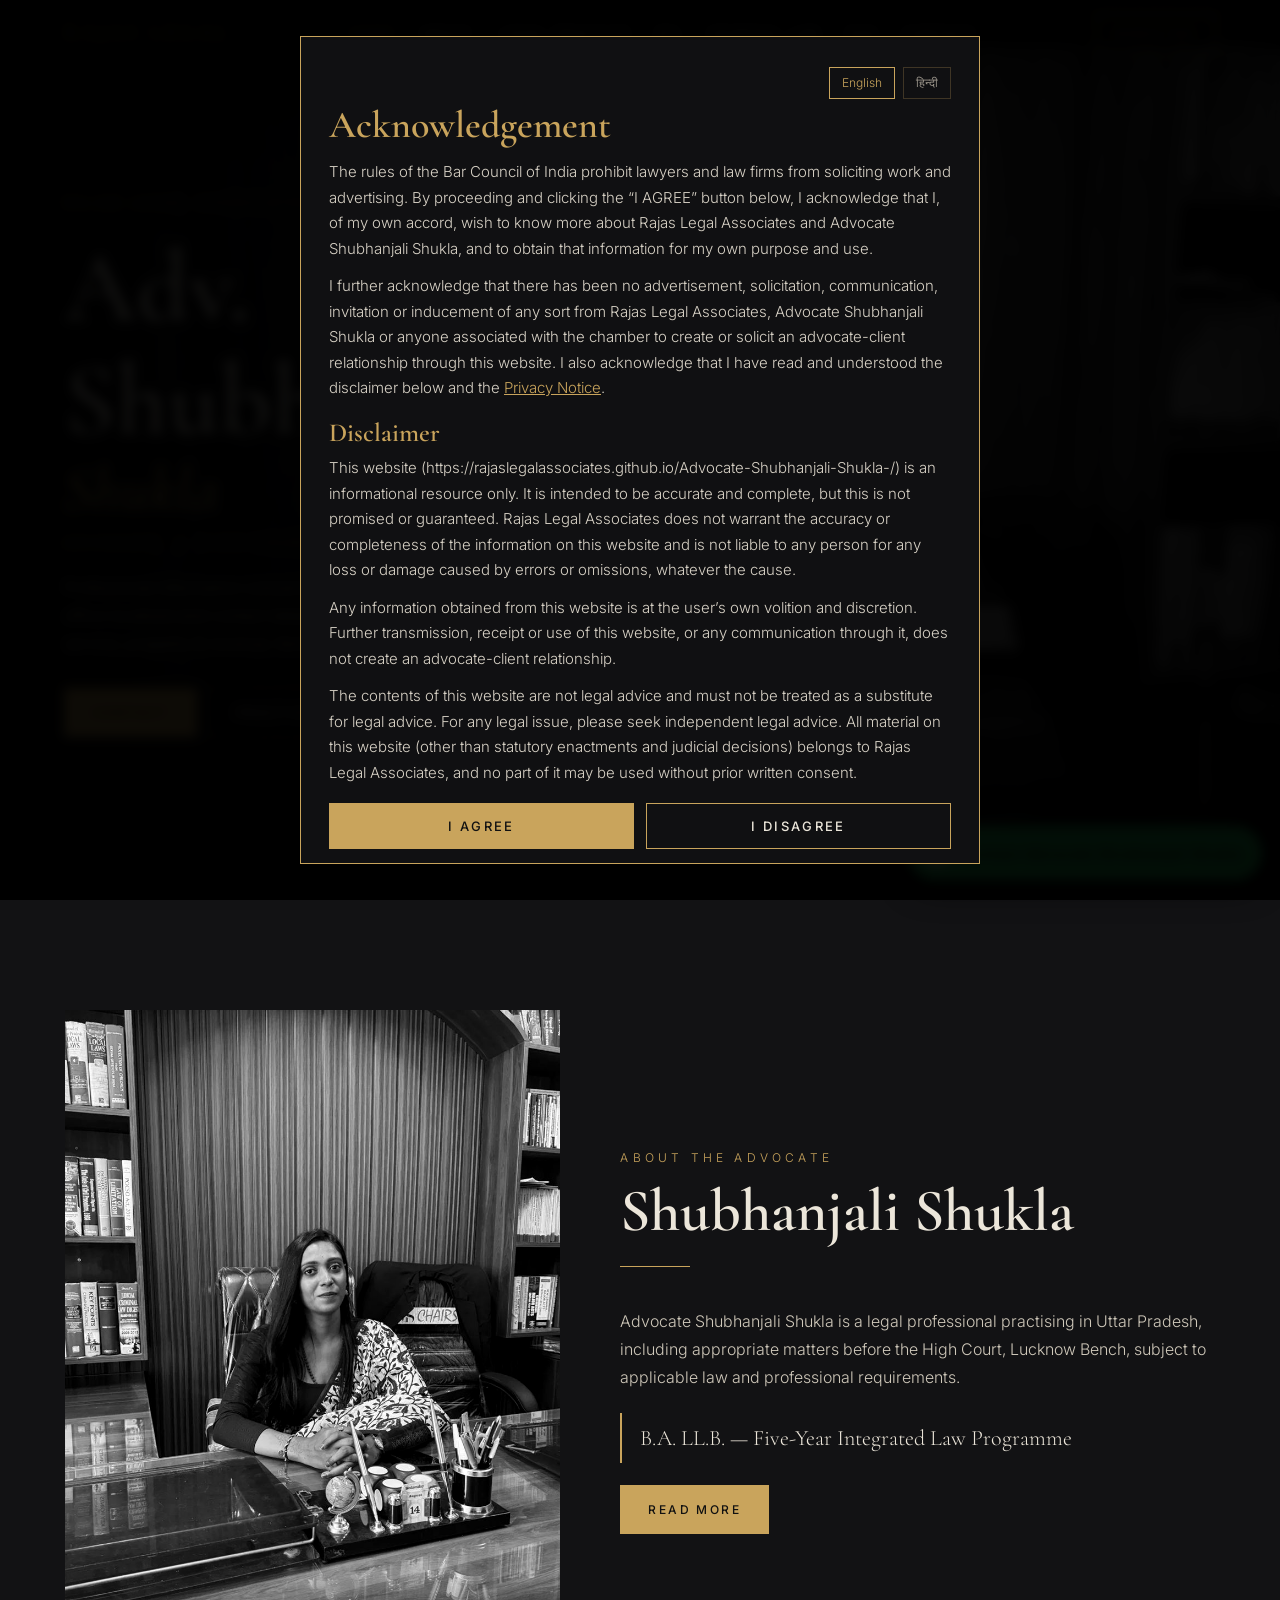
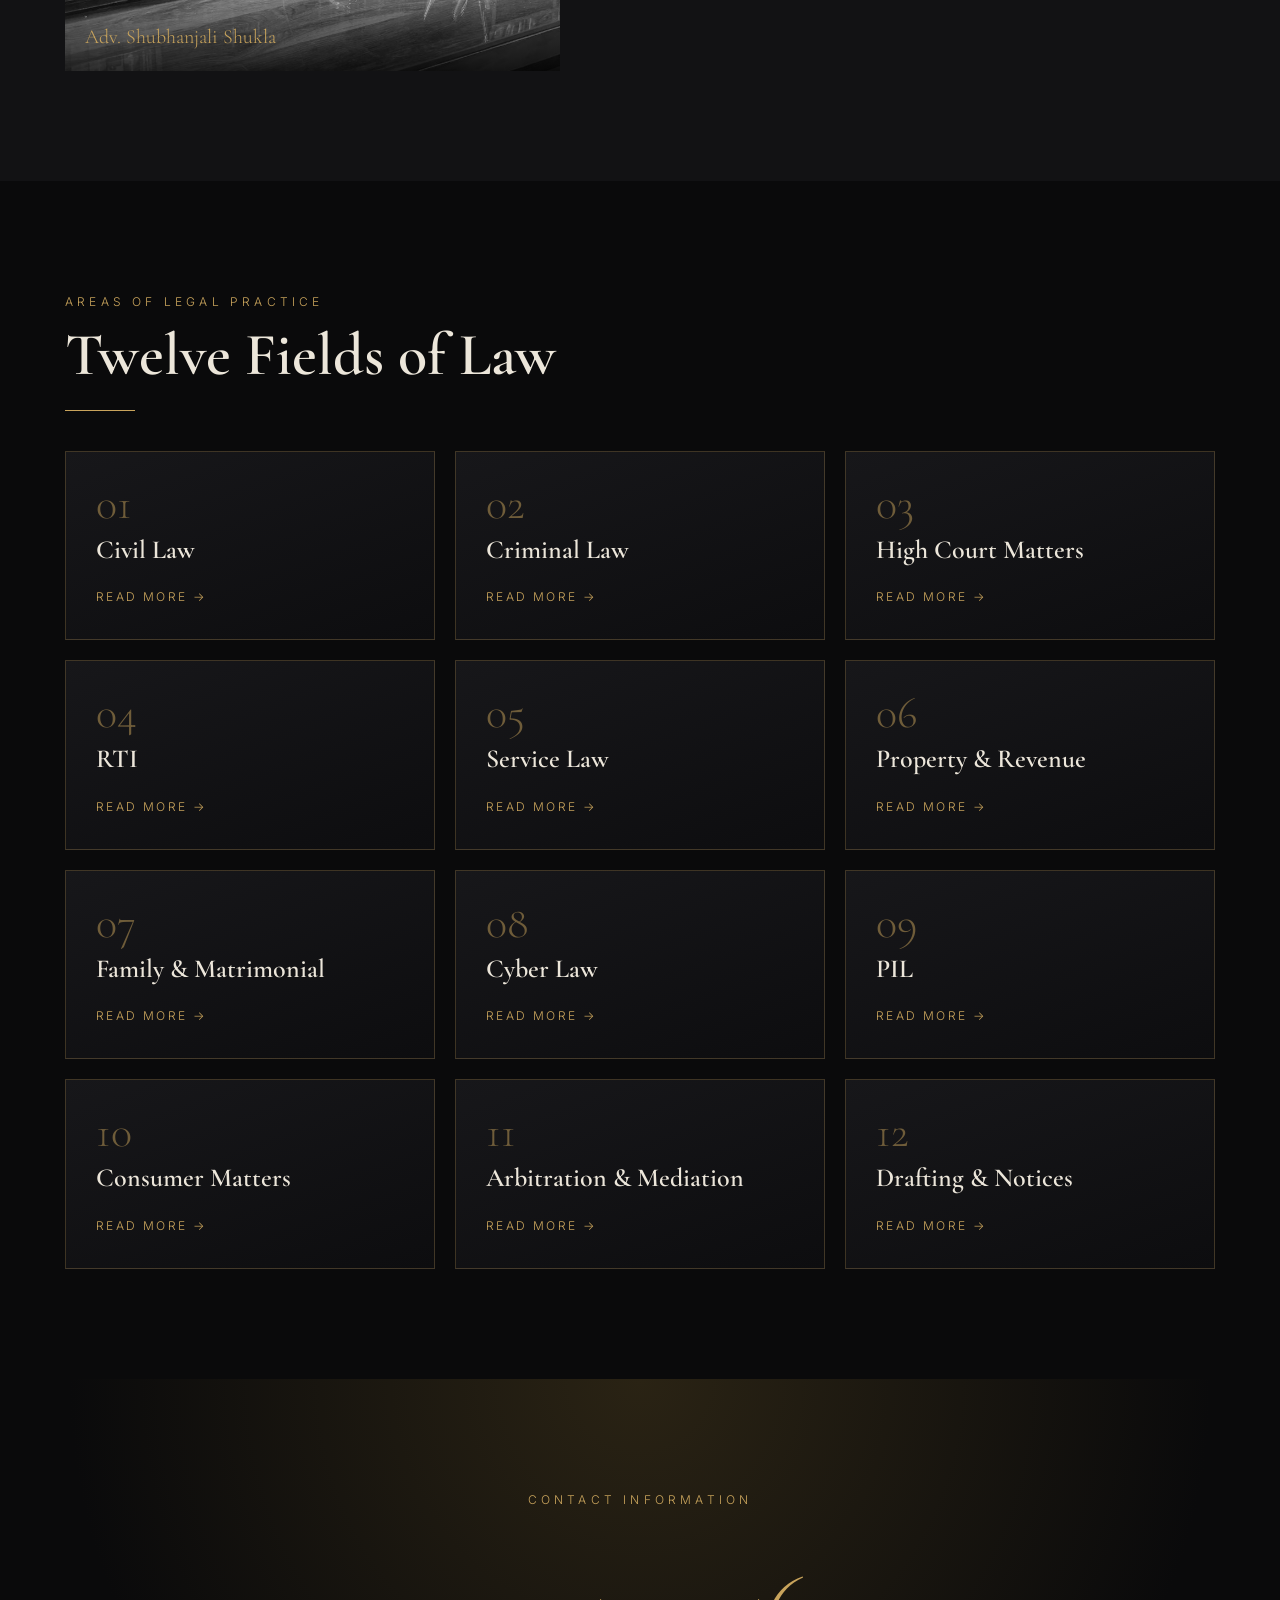
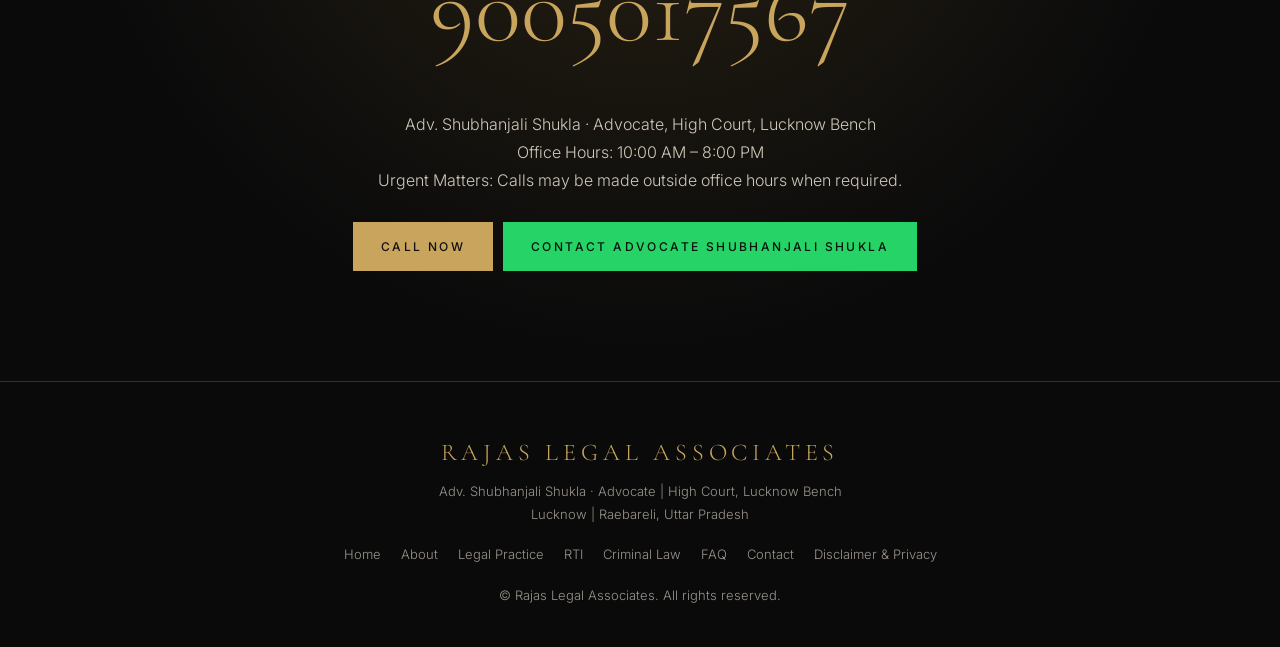
==== commit 8b0374f4: "Add files via upload" ====
--- a/index.html
+++ b/index.html
@@ -14,7 +14,7 @@
 </head>
 <body>
 <div class="grain"></div>
-<nav><a class="logo" href="index.html">RAJAS LEGAL</a><div class="links"><a href="index.html" class="on">Home</a><a href="about.html">About</a><a href="practice.html">Legal Practice</a><a href="rti.html">RTI</a><a href="criminal.html">Criminal Law</a><a href="contact.html">Contact</a></div><div class="nr"><a class="call" href="tel:9005017567">9005017567</a><button class="burger" aria-label="Menu" onclick="document.querySelector('nav').classList.toggle('open')">&#9776;</button></div></nav>
+<nav><a class="logo" href="index.html">RAJAS LEGAL</a><div class="links"><a href="index.html" class="on">Home</a><a href="about.html">About</a><a href="practice.html">Legal Practice</a><a href="rti.html">RTI</a><a href="criminal.html">Criminal Law</a><a href="faq.html">FAQ</a><a href="contact.html">Contact</a></div><div class="nr"><a class="call" href="tel:9005017567">9005017567</a><button class="burger" aria-label="Menu" onclick="document.querySelector('nav').classList.toggle('open')">&#9776;</button></div></nav>
 <header class="hero" id="home">
 <div class="bg"></div><div class="bar t"></div><div class="bar b"></div>
 <div class="in">
@@ -38,47 +38,10 @@
 <footer>
 <span class="logo">RAJAS LEGAL ASSOCIATES</span>
 Adv. Shubhanjali Shukla &middot; Advocate | High Court, Lucknow Bench<br>Lucknow | Raebareli, Uttar Pradesh
-<div class="fl"><a href="index.html">Home</a><a href="about.html">About</a><a href="practice.html">Legal Practice</a><a href="rti.html">RTI</a><a href="criminal.html">Criminal Law</a><a href="contact.html">Contact</a><a href="disclaimer.html">Disclaimer &amp; Privacy</a></div>
+<div class="fl"><a href="index.html">Home</a><a href="about.html">About</a><a href="practice.html">Legal Practice</a><a href="rti.html">RTI</a><a href="criminal.html">Criminal Law</a><a href="faq.html">FAQ</a><a href="contact.html">Contact</a><a href="disclaimer.html">Disclaimer &amp; Privacy</a></div>
 &copy; Rajas Legal Associates. All rights reserved.
 </footer>
 <a class="wa" aria-label="Chat on WhatsApp" href="https://api.whatsapp.com/send?phone=919005017567&amp;text=Hello%20Adv.%20Shubhanjali%20Shukla%2C%20I%20would%20like%20to%20enquire%20about%20a%20legal%20matter." target="_blank" rel="noopener"><svg viewBox="0 0 24 24"><path fill="#fff" d="M12 2a10 10 0 0 0-8.6 15.1L2 22l5-1.3A10 10 0 1 0 12 2z"/><path fill="#25d366" d="M8.5 7.5c-.3.5-.5 1.4.4 3 1 1.8 2.7 3.3 4.6 3.9 1 .3 1.6-.3 1.8-.9l-1.6-1-.9.7c-1-.4-2-1.3-2.5-2.3l.6-.9-1-1.7c-.3-.3-.9-.3-1.4.2z"/></svg><span>Contact Advocate Shubhanjali Shukla</span></a>
 <script src="app.js"></script>
-<style>
-#ack{position:fixed;inset:0;z-index:9999;background:rgba(0,0,0,.88);display:flex;align-items:center;justify-content:center;padding:16px}
-#ack .box{background:#101012;color:#d8d2c6;border:1px solid #c9a45c;max-width:680px;width:100%;max-height:92vh;overflow:auto;padding:28px;font:15px/1.7 Arial,sans-serif}
-#ack h2{color:#c9a45c;margin:0 0 12px;font-size:28px}
-#ack h3{color:#c9a45c;margin:18px 0 8px}
-#ack p{margin:0 0 12px}
-#ack .row{display:flex;gap:12px;flex-wrap:wrap;margin-top:18px}
-#ack button{flex:1;min-width:140px;padding:14px;font-weight:bold;letter-spacing:.1em;cursor:pointer;border:1px solid #c9a45c}
-#ack .yes{background:#c9a45c;color:#111}
-#ack .no{background:none;color:#fff}
-</style>
-<div id="ack"><div class="box">
-  <h2>Acknowledgement</h2>
-  <p>The rules of the Bar Council of India prohibit lawyers and law firms from soliciting work and advertising. By proceeding and clicking the "I AGREE" button below, I acknowledge that I, of my own accord, wish to know more about Rajas Legal Associates and Advocate Shubhanjali Shukla, and to obtain that information for my own purpose and use.</p>
-  <p>I further acknowledge that there has been no advertisement, solicitation, communication, invitation or inducement of any sort from Rajas Legal Associates, Advocate Shubhanjali Shukla or anyone associated with the chamber to create or solicit an advocate-client relationship through this website. I also acknowledge that I have read and understood the disclaimer below and the Privacy Notice.</p>
-  <h3>Disclaimer</h3>
-  <p>This website is an informational resource only. It is intended to be accurate and complete, but this is not promised or guaranteed. Rajas Legal Associates does not warrant the accuracy or completeness of the information on this website and is not liable to any person for any loss or damage caused by errors or omissions, whatever the cause.</p>
-  <p>Any information obtained from this website is at the user's own volition and discretion. Further transmission, receipt or use of this website, or any communication through it, does not create an advocate-client relationship.</p>
-  <p>The contents of this website are not legal advice and must not be treated as a substitute for legal advice. For any legal issue, please seek independent legal advice. All material on this website (other than statutory enactments and judicial decisions) belongs to Rajas Legal Associates, and no part of it may be used without prior written consent.</p>
-  <div class="row"><button class="yes" id="ackYes">I AGREE</button><button class="no" id="ackNo">I DISAGREE</button></div>
-  <p id="ackMsg" style="display:none;color:#e7a3a3;margin-top:14px">You need to agree to the acknowledgement to view this website.</p>
-</div></div>
-<script>
-(function(){
-  var box=document.getElementById('ack');
-  try{ if(localStorage.getItem('ack_ok')==='1'){ box.remove(); return; } }catch(e){}
-  document.documentElement.style.overflow='hidden';
-  document.getElementById('ackYes').onclick=function(){
-    try{ localStorage.setItem('ack_ok','1'); }catch(e){}
-    box.remove();
-    document.documentElement.style.overflow='';
-  };
-  document.getElementById('ackNo').onclick=function(){
-    document.getElementById('ackMsg').style.display='block';
-  };
-})();
-</script>
 </body>
 </html>
--- a/style.css
+++ b/style.css
@@ -120,3 +120,7 @@
 .ga button{flex:1;min-width:140px;padding:14px 18px;font:500 13px Inter,sans-serif;letter-spacing:.18em;text-transform:uppercase;cursor:pointer;border:1px solid var(--gold)}
 .gy{background:var(--gold);color:#111}.gn{background:none;color:var(--ink)}.gm{color:#e7a3a3}
 @media(max-width:480px){.wa{font-size:12px;padding:0 14px 0 12px;right:12px;gap:8px;max-width:calc(100vw - 24px)}.wa svg{width:24px;height:24px}}
+
+.gb h3{font-size:26px;color:var(--gold);margin:18px 0 8px}.gb p{margin-bottom:12px}.gb a{color:var(--gold);text-decoration:underline}
+
+.faq{max-width:860px}details{border-bottom:1px solid #ffffff1a;padding:18px 0}summary{cursor:pointer;font-family:'Cormorant Garamond',Georgia,serif;font-size:23px;list-style:none}summary::-webkit-details-marker{display:none}summary::after{content:'+';float:right;color:var(--gold)}details[open] summary::after{content:'\2013'}details p{color:#cfc8ba;margin-top:12px;font-size:15px}
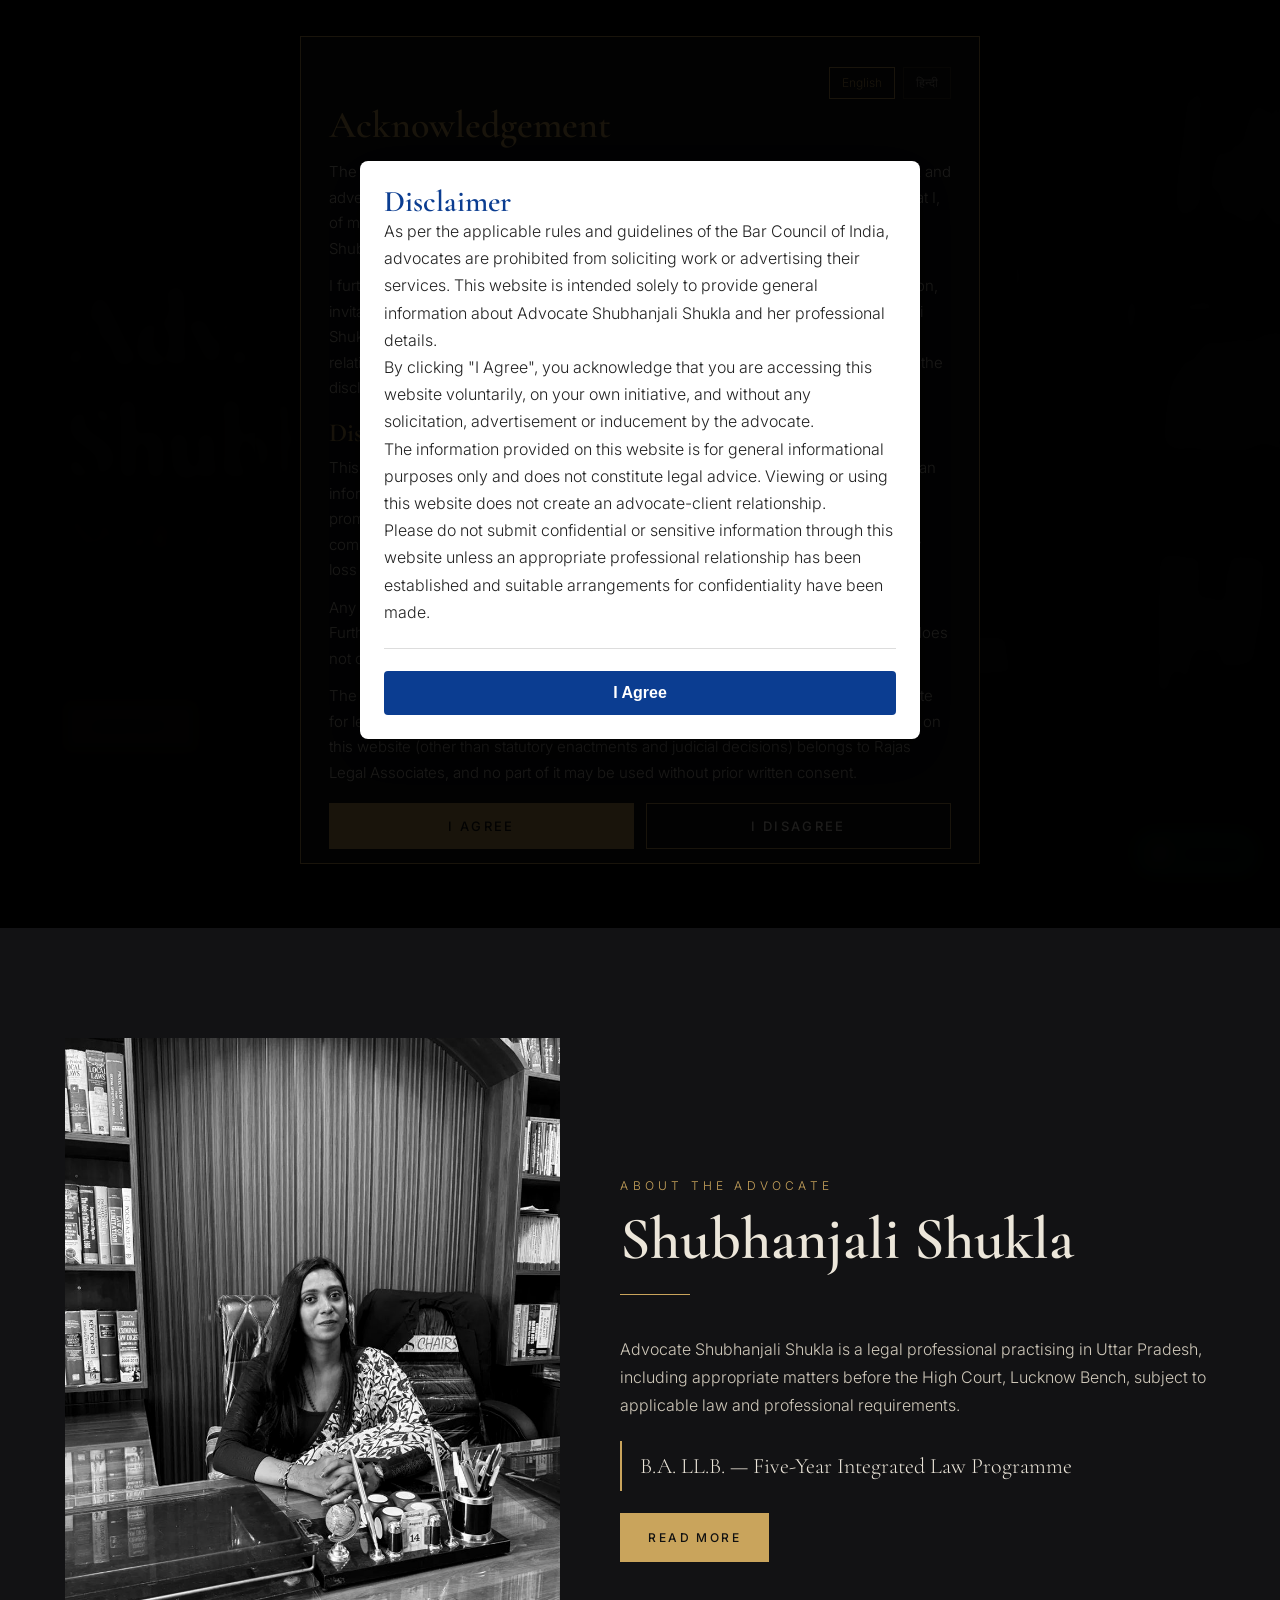
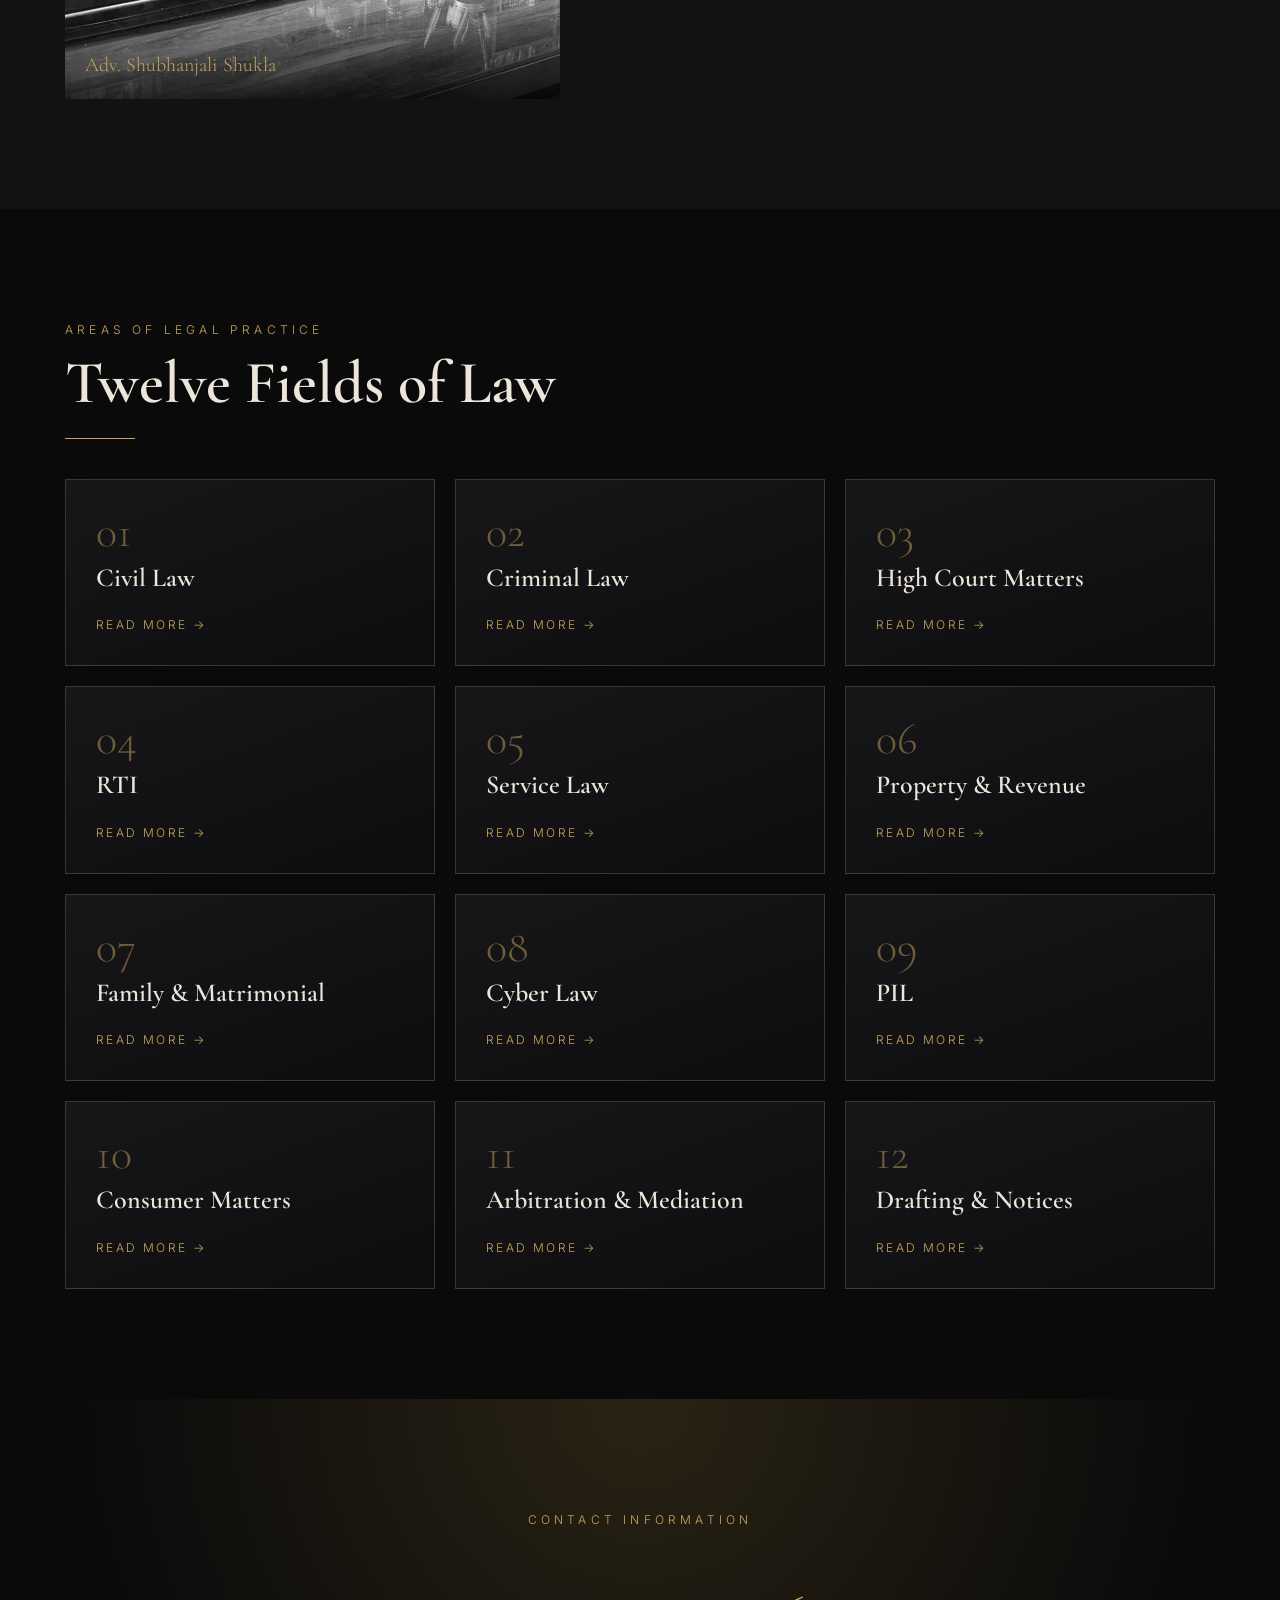
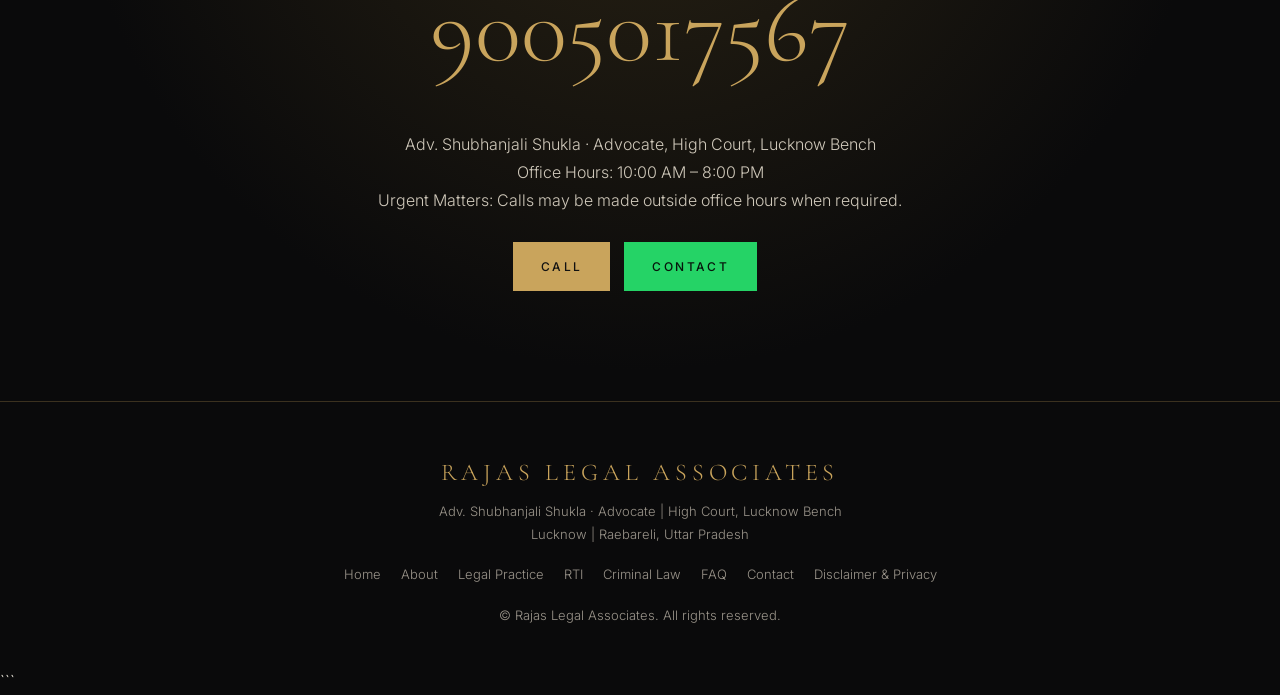
==== commit a383370c: "Update index.html" ====
--- a/index.html
+++ b/index.html
@@ -1,47 +1,294 @@
+```html
 <!DOCTYPE html>
 <html lang="en">
 <head>
+<meta name="google-site-verification" content="tSYAa4Ejt1pGYpPAeyxCkmkpqEQQSQCLQH-C4Acc6Hg">
 <meta charset="utf-8">
 <meta name="viewport" content="width=device-width, initial-scale=1, viewport-fit=cover">
+
 <title>Adv. Shubhanjali Shukla | Advocate, High Court Lucknow Bench &amp; Raebareli | Rajas Legal Associates</title>
-<meta name="description" content="Rajas Legal Associates: Adv. Shubhanjali Shukla, Advocate, High Court Lucknow Bench. Civil, criminal, RTI, service, property, family and cyber law matters. Offices in Lucknow and Raebareli.">
+
+<meta name="description" content="Rajas Legal Associates: Adv. Shubhanjali Shukla, Advocate, High Court Lucknow Bench. General information about civil, criminal, RTI, service, property, family and cyber law matters.">
 <meta name="robots" content="index,follow">
+
 <link rel="canonical" href="https://rajaslegalassociates.github.io/Advocate-Shubhanjali-Shukla-/">
-<meta property="og:type" content="website"><meta property="og:title" content="Adv. Shubhanjali Shukla | Advocate, High Court Lucknow Bench &amp; Raebareli | Rajas Legal Associates"><meta property="og:description" content="Rajas Legal Associates: Adv. Shubhanjali Shukla, Advocate, High Court Lucknow Bench. Civil, criminal, RTI, service, property, family and cyber law matters. Offices in Lucknow and Raebareli."><meta property="og:url" content="https://rajaslegalassociates.github.io/Advocate-Shubhanjali-Shukla-/">
-<script type="application/ld+json">{"@context": "https://schema.org", "@type": "LegalService", "name": "Rajas Legal Associates", "url": "https://rajaslegalassociates.github.io/Advocate-Shubhanjali-Shukla-/", "telephone": "+91-9005017567", "areaServed": ["Lucknow", "Raebareli", "Uttar Pradesh"], "address": [{"@type": "PostalAddress", "streetAddress": "High Court New Building, B Block, 4th Floor, Chamber No. 509", "addressLocality": "Lucknow", "addressRegion": "Uttar Pradesh", "addressCountry": "IN"}, {"@type": "PostalAddress", "streetAddress": "Mahipal Nagar, PNT Colony, Prabhu Town", "addressLocality": "Raebareli", "addressRegion": "Uttar Pradesh", "addressCountry": "IN"}], "sameAs": ["https://www.linkedin.com/in/shubhanjali-shukla-5b5525218", "https://www.instagram.com/chamber_highcourt"]}</script>
+
+<meta property="og:type" content="website">
+<meta property="og:title" content="Adv. Shubhanjali Shukla | Rajas Legal Associates">
+<meta property="og:description" content="Professional information about Advocate Shubhanjali Shukla and Rajas Legal Associates.">
+<meta property="og:url" content="https://rajaslegalassociates.github.io/Advocate-Shubhanjali-Shukla-/">
+
+<script type="application/ld+json">
+{
+  "@context": "https://schema.org",
+  "@type": "LegalService",
+  "name": "Rajas Legal Associates",
+  "url": "https://rajaslegalassociates.github.io/Advocate-Shubhanjali-Shukla-/",
+  "telephone": "+91-9005017567",
+  "areaServed": ["Lucknow", "Raebareli", "Uttar Pradesh"],
+  "address": [
+    {
+      "@type": "PostalAddress",
+      "streetAddress": "High Court New Building, B Block, 4th Floor, Chamber No. 509",
+      "addressLocality": "Lucknow",
+      "addressRegion": "Uttar Pradesh",
+      "addressCountry": "IN"
+    },
+    {
+      "@type": "PostalAddress",
+      "streetAddress": "Mahipal Nagar, PNT Colony, Prabhu Town",
+      "addressLocality": "Raebareli",
+      "addressRegion": "Uttar Pradesh",
+      "addressCountry": "IN"
+    }
+  ],
+  "sameAs": [
+    "https://www.linkedin.com/in/shubhanjali-shukla-5b5525218",
+    "https://www.instagram.com/chamber_highcourt"
+  ]
+}
+</script>
+
 <link href="https://fonts.googleapis.com/css2?family=Cormorant+Garamond:wght@400;500;600;700&family=Inter:wght@300;400;500&display=swap" rel="stylesheet">
 <link rel="stylesheet" href="style.css">
 </head>
+
 <body>
+
+<!-- ENGLISH DISCLAIMER POPUP -->
+<div id="disc" role="dialog" aria-modal="true" aria-labelledby="disc-title" style="
+  position:fixed;
+  inset:0;
+  background:rgba(0,0,0,.88);
+  z-index:99999;
+  display:flex;
+  align-items:center;
+  justify-content:center;
+  padding:16px;
+  box-sizing:border-box;
+  font-family:Inter,Arial,sans-serif;
+">
+  <div style="
+    background:#fff;
+    color:#222;
+    width:100%;
+    max-width:560px;
+    max-height:90vh;
+    overflow-y:auto;
+    padding:24px;
+    box-sizing:border-box;
+    border-radius:8px;
+    line-height:1.7;
+    box-shadow:0 15px 50px rgba(0,0,0,.3);
+  ">
+    <h2 id="disc-title" style="
+      margin-top:0;
+      color:#0b3d91;
+      font-family:'Cormorant Garamond',Georgia,serif;
+      font-size:30px;
+    ">Disclaimer</h2>
+
+    <p>
+      As per the applicable rules and guidelines of the Bar Council
+      of India, advocates are prohibited from soliciting work or
+      advertising their services. This website is intended solely
+      to provide general information about Advocate Shubhanjali
+      Shukla and her professional details.
+    </p>
+
+    <p>
+      By clicking "I Agree", you acknowledge that you are accessing
+      this website voluntarily, on your own initiative, and without
+      any solicitation, advertisement or inducement by the advocate.
+    </p>
+
+    <p>
+      The information provided on this website is for general
+      informational purposes only and does not constitute legal
+      advice. Viewing or using this website does not create an
+      advocate-client relationship.
+    </p>
+
+    <p>
+      Please do not submit confidential or sensitive information
+      through this website unless an appropriate professional
+      relationship has been established and suitable arrangements
+      for confidentiality have been made.
+    </p>
+
+    <hr style="border:0;border-top:1px solid #ddd;margin:22px 0;">
+
+    <button
+      type="button"
+      onclick="document.getElementById('disc').style.display='none'"
+      style="
+        width:100%;
+        padding:13px 20px;
+        font-size:16px;
+        font-weight:600;
+        background:#0b3d91;
+        color:#fff;
+        border:0;
+        border-radius:4px;
+        cursor:pointer;
+      "
+    >I Agree</button>
+  </div>
+</div>
+<!-- END DISCLAIMER POPUP -->
+
 <div class="grain"></div>
-<nav><a class="logo" href="index.html">RAJAS LEGAL</a><div class="links"><a href="index.html" class="on">Home</a><a href="about.html">About</a><a href="practice.html">Legal Practice</a><a href="rti.html">RTI</a><a href="criminal.html">Criminal Law</a><a href="faq.html">FAQ</a><a href="contact.html">Contact</a></div><div class="nr"><a class="call" href="tel:9005017567">9005017567</a><button class="burger" aria-label="Menu" onclick="document.querySelector('nav').classList.toggle('open')">&#9776;</button></div></nav>
+
+<nav>
+  <a class="logo" href="index.html">RAJAS LEGAL</a>
+
+  <div class="links">
+    <a href="index.html" class="on">Home</a>
+    <a href="about.html">About</a>
+    <a href="practice.html">Legal Practice</a>
+    <a href="rti.html">RTI</a>
+    <a href="criminal.html">Criminal Law</a>
+    <a href="faq.html">FAQ</a>
+    <a href="contact.html">Contact</a>
+  </div>
+
+  <div class="nr">
+    <a class="call" href="tel:9005017567">9005017567</a>
+    <button class="burger" aria-label="Menu" onclick="document.querySelector('nav').classList.toggle('open')">&#9776;</button>
+  </div>
+</nav>
+
 <header class="hero" id="home">
-<div class="bg"></div><div class="bar t"></div><div class="bar b"></div>
-<div class="in">
-<div class="eyebrow">Rajas Legal Associates</div>
-<h1>Adv. Shubhanjali <span>Shukla</span></h1>
-<div class="eyebrow">Advocate &nbsp;|&nbsp; High Court, Lucknow Bench</div>
-<p>Professional information concerning her legal practice, areas of work, office locations and contact details &mdash; civil, criminal, High Court, RTI, service, property &amp; revenue, family and cyber law.</p>
-<a class="btn" href="contact.html">Contact</a><a class="btn o" href="practice.html">Practice Areas</a>
-</div>
-<div class="scale">LUCKNOW &nbsp;·&nbsp; RAEBARELI</div>
+  <div class="bg"></div>
+  <div class="bar t"></div>
+  <div class="bar b"></div>
+
+  <div class="in">
+    <div class="eyebrow">Rajas Legal Associates</div>
+
+    <h1>Adv. Shubhanjali <span>Shukla</span></h1>
+
+    <div class="eyebrow">Advocate &nbsp;|&nbsp; High Court, Lucknow Bench</div>
+
+    <p>
+      Professional information concerning her legal practice,
+      areas of work, office locations and contact details.
+    </p>
+
+    <a class="btn" href="contact.html">Contact</a>
+    <a class="btn o" href="practice.html">Practice Areas</a>
+  </div>
+
+  <div class="scale">LUCKNOW &nbsp;·&nbsp; RAEBARELI</div>
 </header>
-<section id="about" class="alt"><div class="wrap about"><figure class="frame rv"><img alt="Adv. Shubhanjali Shukla at her chamber" src="photo.jpg"><figcaption>Adv. Shubhanjali Shukla</figcaption></figure><div class="rv"><div class="eyebrow">About the Advocate</div><h2 class="sec-t">Shubhanjali Shukla</h2><p>Advocate Shubhanjali Shukla is a legal professional practising in Uttar Pradesh, including appropriate matters before the High Court, Lucknow Bench, subject to applicable law and professional requirements.</p><div class="qual">B.A. LL.B. &mdash; Five-Year Integrated Law Programme</div><a class="btn" href="about.html">Read More</a></div></div></section>
-<section id="practice"><div class="wrap"><div class="eyebrow rv">Areas of Legal Practice</div><h2 class="sec-t rv">Twelve Fields of Law</h2><div class="grid"><a class="card rv" href="practice.html"><div class="n">01</div><h3>Civil Law</h3><span class="go">Read more &rarr;</span></a><a class="card rv" href="practice.html"><div class="n">02</div><h3>Criminal Law</h3><span class="go">Read more &rarr;</span></a><a class="card rv" href="practice.html"><div class="n">03</div><h3>High Court Matters</h3><span class="go">Read more &rarr;</span></a><a class="card rv" href="practice.html"><div class="n">04</div><h3>RTI</h3><span class="go">Read more &rarr;</span></a><a class="card rv" href="practice.html"><div class="n">05</div><h3>Service Law</h3><span class="go">Read more &rarr;</span></a><a class="card rv" href="practice.html"><div class="n">06</div><h3>Property &amp; Revenue</h3><span class="go">Read more &rarr;</span></a><a class="card rv" href="practice.html"><div class="n">07</div><h3>Family &amp; Matrimonial</h3><span class="go">Read more &rarr;</span></a><a class="card rv" href="practice.html"><div class="n">08</div><h3>Cyber Law</h3><span class="go">Read more &rarr;</span></a><a class="card rv" href="practice.html"><div class="n">09</div><h3>PIL</h3><span class="go">Read more &rarr;</span></a><a class="card rv" href="practice.html"><div class="n">10</div><h3>Consumer Matters</h3><span class="go">Read more &rarr;</span></a><a class="card rv" href="practice.html"><div class="n">11</div><h3>Arbitration &amp; Mediation</h3><span class="go">Read more &rarr;</span></a><a class="card rv" href="practice.html"><div class="n">12</div><h3>Drafting &amp; Notices</h3><span class="go">Read more &rarr;</span></a></div></div></section>
-<section id="contact" class="contact"><div class="wrap rv">
-<div class="eyebrow">Contact Information</div>
-<a class="tel" href="tel:9005017567">9005017567</a>
-<p>Adv. Shubhanjali Shukla &middot; Advocate, High Court, Lucknow Bench</p>
-<p>Office Hours: 10:00 AM &ndash; 8:00 PM<br>Urgent Matters: Calls may be made outside office hours when required.</p>
-<p style="margin-top:28px"><a class="btn" href="tel:9005017567">Call Now</a><a class="btn wab" href="https://api.whatsapp.com/send?phone=919005017567&amp;text=Hello%20Adv.%20Shubhanjali%20Shukla%2C%20I%20would%20like%20to%20enquire%20about%20a%20legal%20matter." target="_blank" rel="noopener">Contact Advocate Shubhanjali Shukla</a></p>
-</div></section>
+
+<section id="about" class="alt">
+  <div class="wrap about">
+
+    <figure class="frame rv">
+      <img alt="Adv. Shubhanjali Shukla at her chamber" src="photo.jpg">
+      <figcaption>Adv. Shubhanjali Shukla</figcaption>
+    </figure>
+
+    <div class="rv">
+      <div class="eyebrow">About the Advocate</div>
+      <h2 class="sec-t">Shubhanjali Shukla</h2>
+
+      <p>
+        Advocate Shubhanjali Shukla is a legal professional
+        practising in Uttar Pradesh, including appropriate matters
+        before the High Court, Lucknow Bench, subject to applicable
+        law and professional requirements.
+      </p>
+
+      <div class="qual">B.A. LL.B. — Five-Year Integrated Law Programme</div>
+
+      <a class="btn" href="about.html">Read More</a>
+    </div>
+
+  </div>
+</section>
+
+<section id="practice">
+  <div class="wrap">
+    <div class="eyebrow rv">Areas of Legal Practice</div>
+    <h2 class="sec-t rv">Twelve Fields of Law</h2>
+
+    <div class="grid">
+      <a class="card rv" href="practice.html"><div class="n">01</div><h3>Civil Law</h3><span class="go">Read more &rarr;</span></a>
+      <a class="card rv" href="practice.html"><div class="n">02</div><h3>Criminal Law</h3><span class="go">Read more &rarr;</span></a>
+      <a class="card rv" href="practice.html"><div class="n">03</div><h3>High Court Matters</h3><span class="go">Read more &rarr;</span></a>
+      <a class="card rv" href="practice.html"><div class="n">04</div><h3>RTI</h3><span class="go">Read more &rarr;</span></a>
+      <a class="card rv" href="practice.html"><div class="n">05</div><h3>Service Law</h3><span class="go">Read more &rarr;</span></a>
+      <a class="card rv" href="practice.html"><div class="n">06</div><h3>Property &amp; Revenue</h3><span class="go">Read more &rarr;</span></a>
+      <a class="card rv" href="practice.html"><div class="n">07</div><h3>Family &amp; Matrimonial</h3><span class="go">Read more &rarr;</span></a>
+      <a class="card rv" href="practice.html"><div class="n">08</div><h3>Cyber Law</h3><span class="go">Read more &rarr;</span></a>
+      <a class="card rv" href="practice.html"><div class="n">09</div><h3>PIL</h3><span class="go">Read more &rarr;</span></a>
+      <a class="card rv" href="practice.html"><div class="n">10</div><h3>Consumer Matters</h3><span class="go">Read more &rarr;</span></a>
+      <a class="card rv" href="practice.html"><div class="n">11</div><h3>Arbitration &amp; Mediation</h3><span class="go">Read more &rarr;</span></a>
+      <a class="card rv" href="practice.html"><div class="n">12</div><h3>Drafting &amp; Notices</h3><span class="go">Read more &rarr;</span></a>
+    </div>
+  </div>
+</section>
+
+<section id="contact" class="contact">
+  <div class="wrap rv">
+    <div class="eyebrow">Contact Information</div>
+
+    <a class="tel" href="tel:9005017567">9005017567</a>
+
+    <p>Adv. Shubhanjali Shukla · Advocate, High Court, Lucknow Bench</p>
+
+    <p>
+      Office Hours: 10:00 AM – 8:00 PM<br>
+      Urgent Matters: Calls may be made outside office hours when required.
+    </p>
+
+    <p style="margin-top:28px">
+      <a class="btn" href="tel:9005017567">Call</a>
+
+      <a class="btn wab"
+         href="https://api.whatsapp.com/send?phone=919005017567&amp;text=Hello%20Adv.%20Shubhanjali%20Shukla%2C%20I%20would%20like%20to%20enquire%20about%20a%20legal%20matter"
+         target="_blank" rel="noopener">
+        Contact
+      </a>
+    </p>
+  </div>
+</section>
+
 <footer>
-<span class="logo">RAJAS LEGAL ASSOCIATES</span>
-Adv. Shubhanjali Shukla &middot; Advocate | High Court, Lucknow Bench<br>Lucknow | Raebareli, Uttar Pradesh
-<div class="fl"><a href="index.html">Home</a><a href="about.html">About</a><a href="practice.html">Legal Practice</a><a href="rti.html">RTI</a><a href="criminal.html">Criminal Law</a><a href="faq.html">FAQ</a><a href="contact.html">Contact</a><a href="disclaimer.html">Disclaimer &amp; Privacy</a></div>
-&copy; Rajas Legal Associates. All rights reserved.
+  <span class="logo">RAJAS LEGAL ASSOCIATES</span>
+
+  Adv. Shubhanjali Shukla · Advocate | High Court, Lucknow Bench<br>
+  Lucknow | Raebareli, Uttar Pradesh
+
+  <div class="fl">
+    <a href="index.html">Home</a>
+    <a href="about.html">About</a>
+    <a href="practice.html">Legal Practice</a>
+    <a href="rti.html">RTI</a>
+    <a href="criminal.html">Criminal Law</a>
+    <a href="faq.html">FAQ</a>
+    <a href="contact.html">Contact</a>
+    <a href="disclaimer.html">Disclaimer &amp; Privacy</a>
+  </div>
+
+  &copy; Rajas Legal Associates. All rights reserved.
 </footer>
-<a class="wa" aria-label="Chat on WhatsApp" href="https://api.whatsapp.com/send?phone=919005017567&amp;text=Hello%20Adv.%20Shubhanjali%20Shukla%2C%20I%20would%20like%20to%20enquire%20about%20a%20legal%20matter." target="_blank" rel="noopener"><svg viewBox="0 0 24 24"><path fill="#fff" d="M12 2a10 10 0 0 0-8.6 15.1L2 22l5-1.3A10 10 0 1 0 12 2z"/><path fill="#25d366" d="M8.5 7.5c-.3.5-.5 1.4.4 3 1 1.8 2.7 3.3 4.6 3.9 1 .3 1.6-.3 1.8-.9l-1.6-1-.9.7c-1-.4-2-1.3-2.5-2.3l.6-.9-1-1.7c-.3-.3-.9-.3-1.4.2z"/></svg><span>Contact Advocate Shubhanjali Shukla</span></a>
+
+<a class="wa"
+   aria-label="Contact on WhatsApp"
+   href="https://api.whatsapp.com/send?phone=919005017567&amp;text=Hello%20Adv.%20Shubhanjali%20Shukla%2C%20I%20would%20like%20to%20enquire%20about%20a%20legal%20matter"
+   target="_blank" rel="noopener">
+  <svg viewBox="0 0 24 24">
+    <path fill="#fff" d="M12 2a10 10 0 0 0-8.6 15.1L2 22l5-1.3A10 10 0 1 0 12 2z"/>
+    <path fill="#25d366" d="M8.5 7.5c-.3.5-.5 1.4.4 3 1 1.8 2.7 3.3 4.6 3.9 1 .3 1.6-.3 1.8-.9l-1.6-1-.9.7c-1-.4-2-1.3-2.5-2.3l.6-.9-1-1.7c-.3-.3-.9-.3-1.4.2z"/>
+  </svg>
+  <span>Contact</span>
+</a>
+
 <script src="app.js"></script>
+
 </body>
 </html>
+```
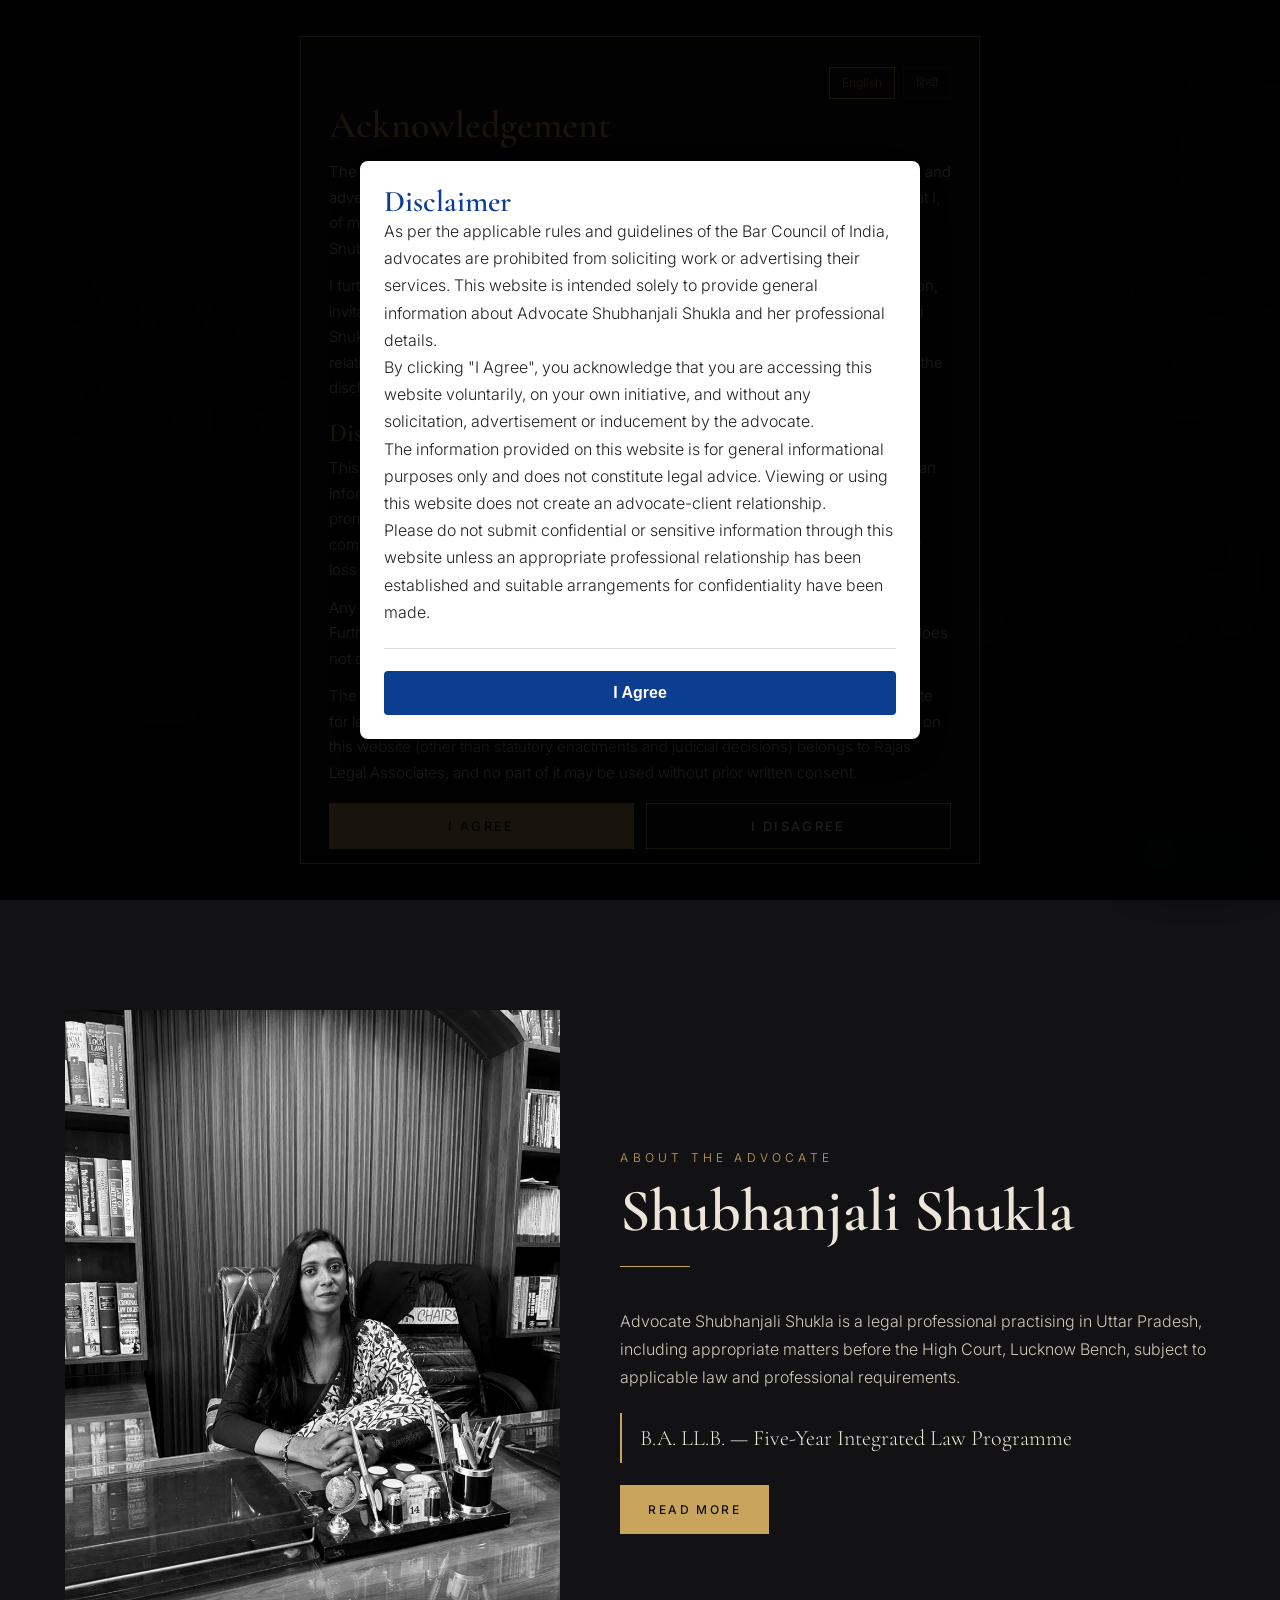
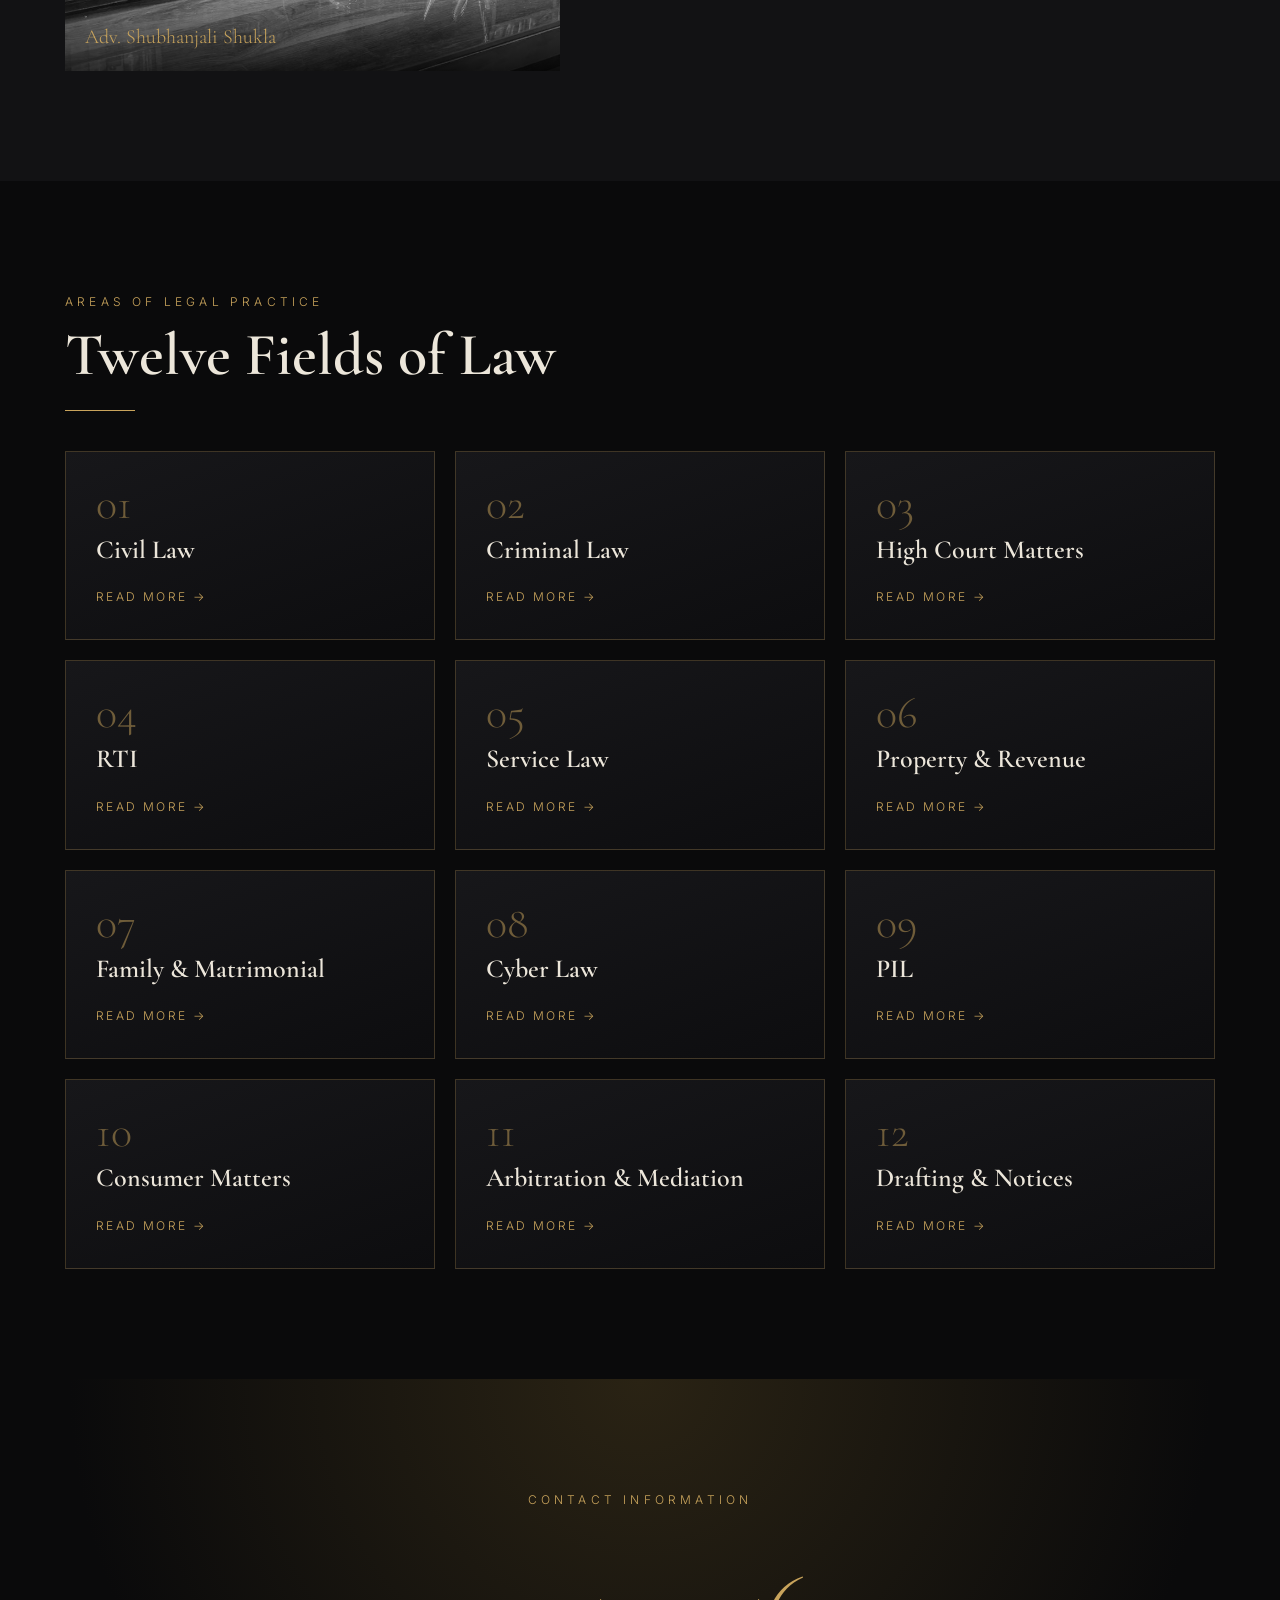
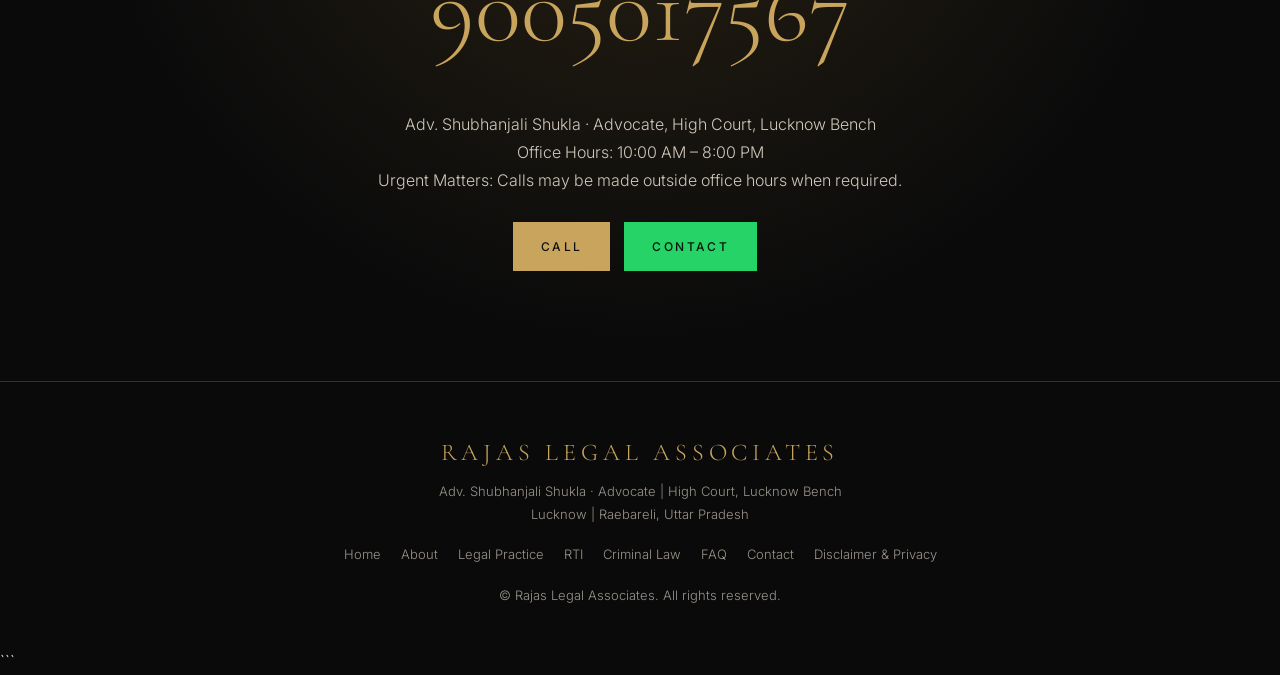
==== commit 04cfbb51: "Remove code block formatting from index.html" ====
--- a/index.html
+++ b/index.html
@@ -1,4 +1,3 @@
-```html
 <!DOCTYPE html>
 <html lang="en">
 <head>
